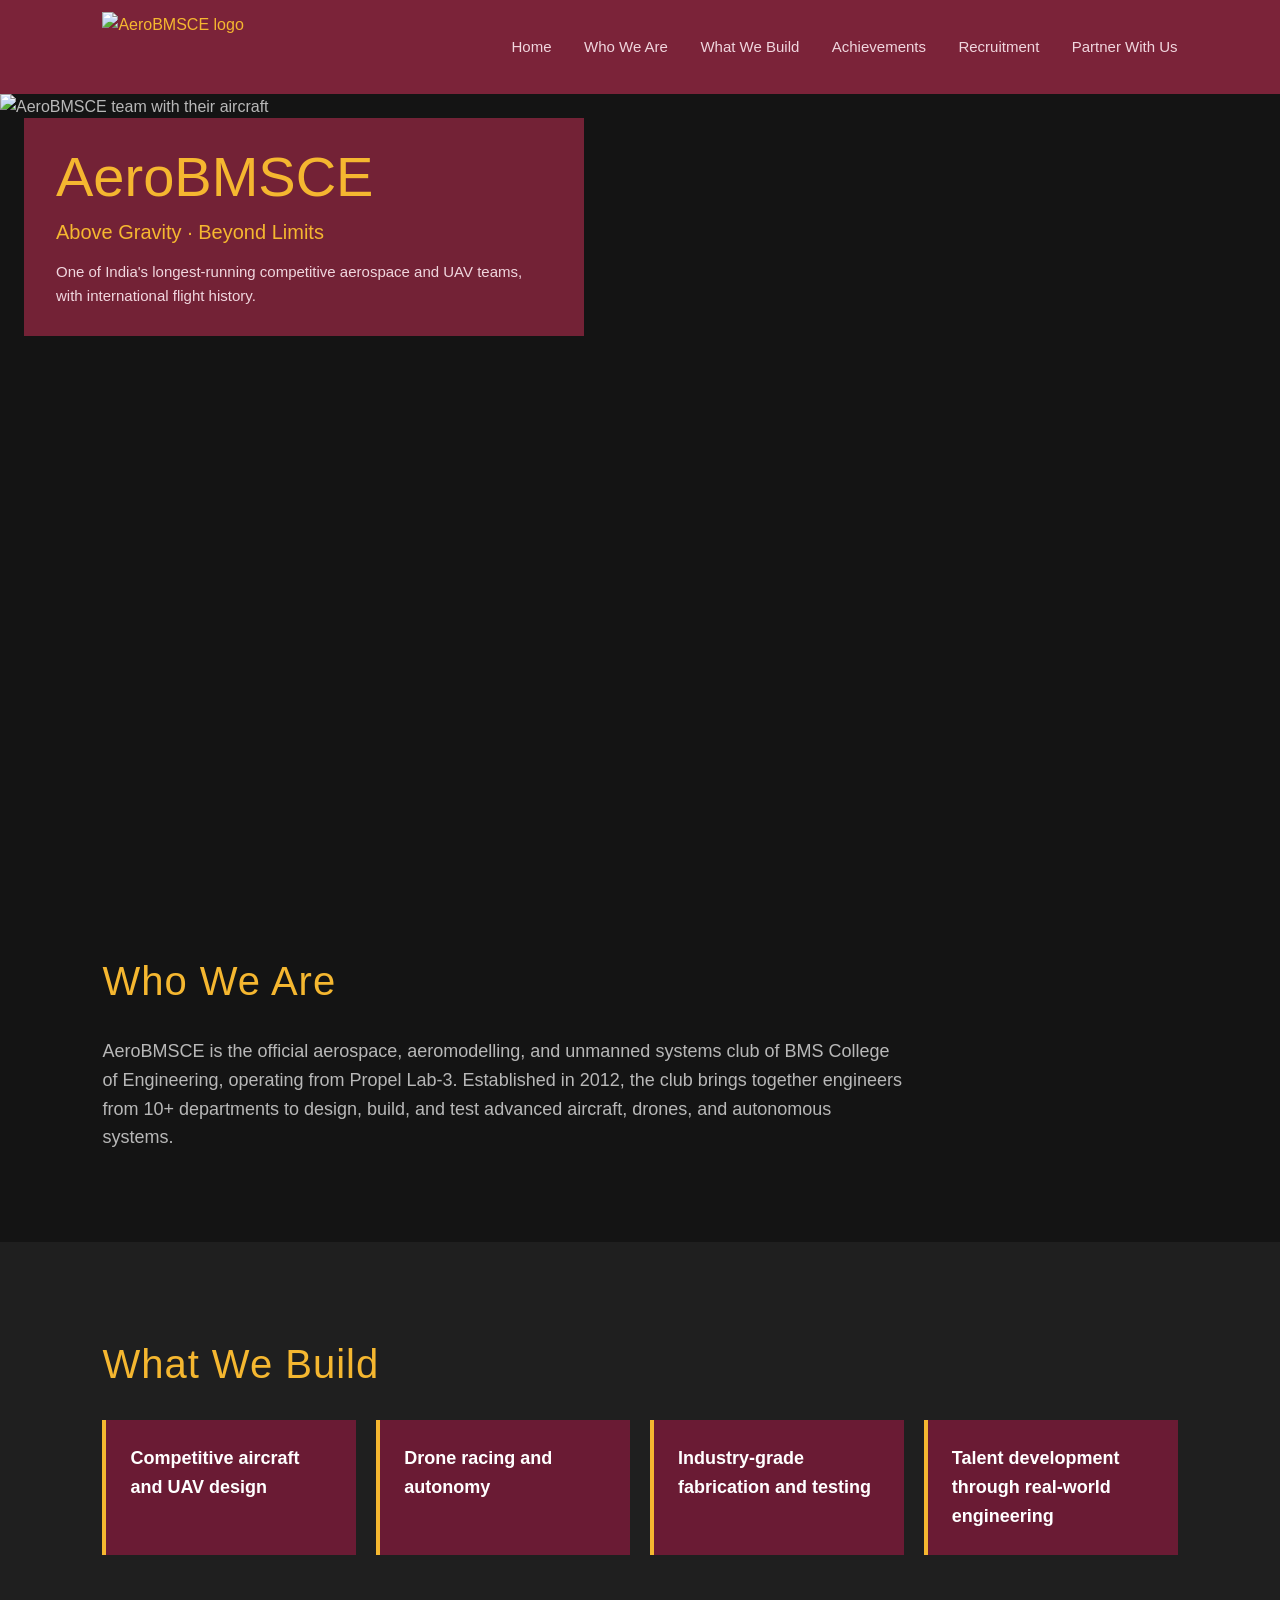
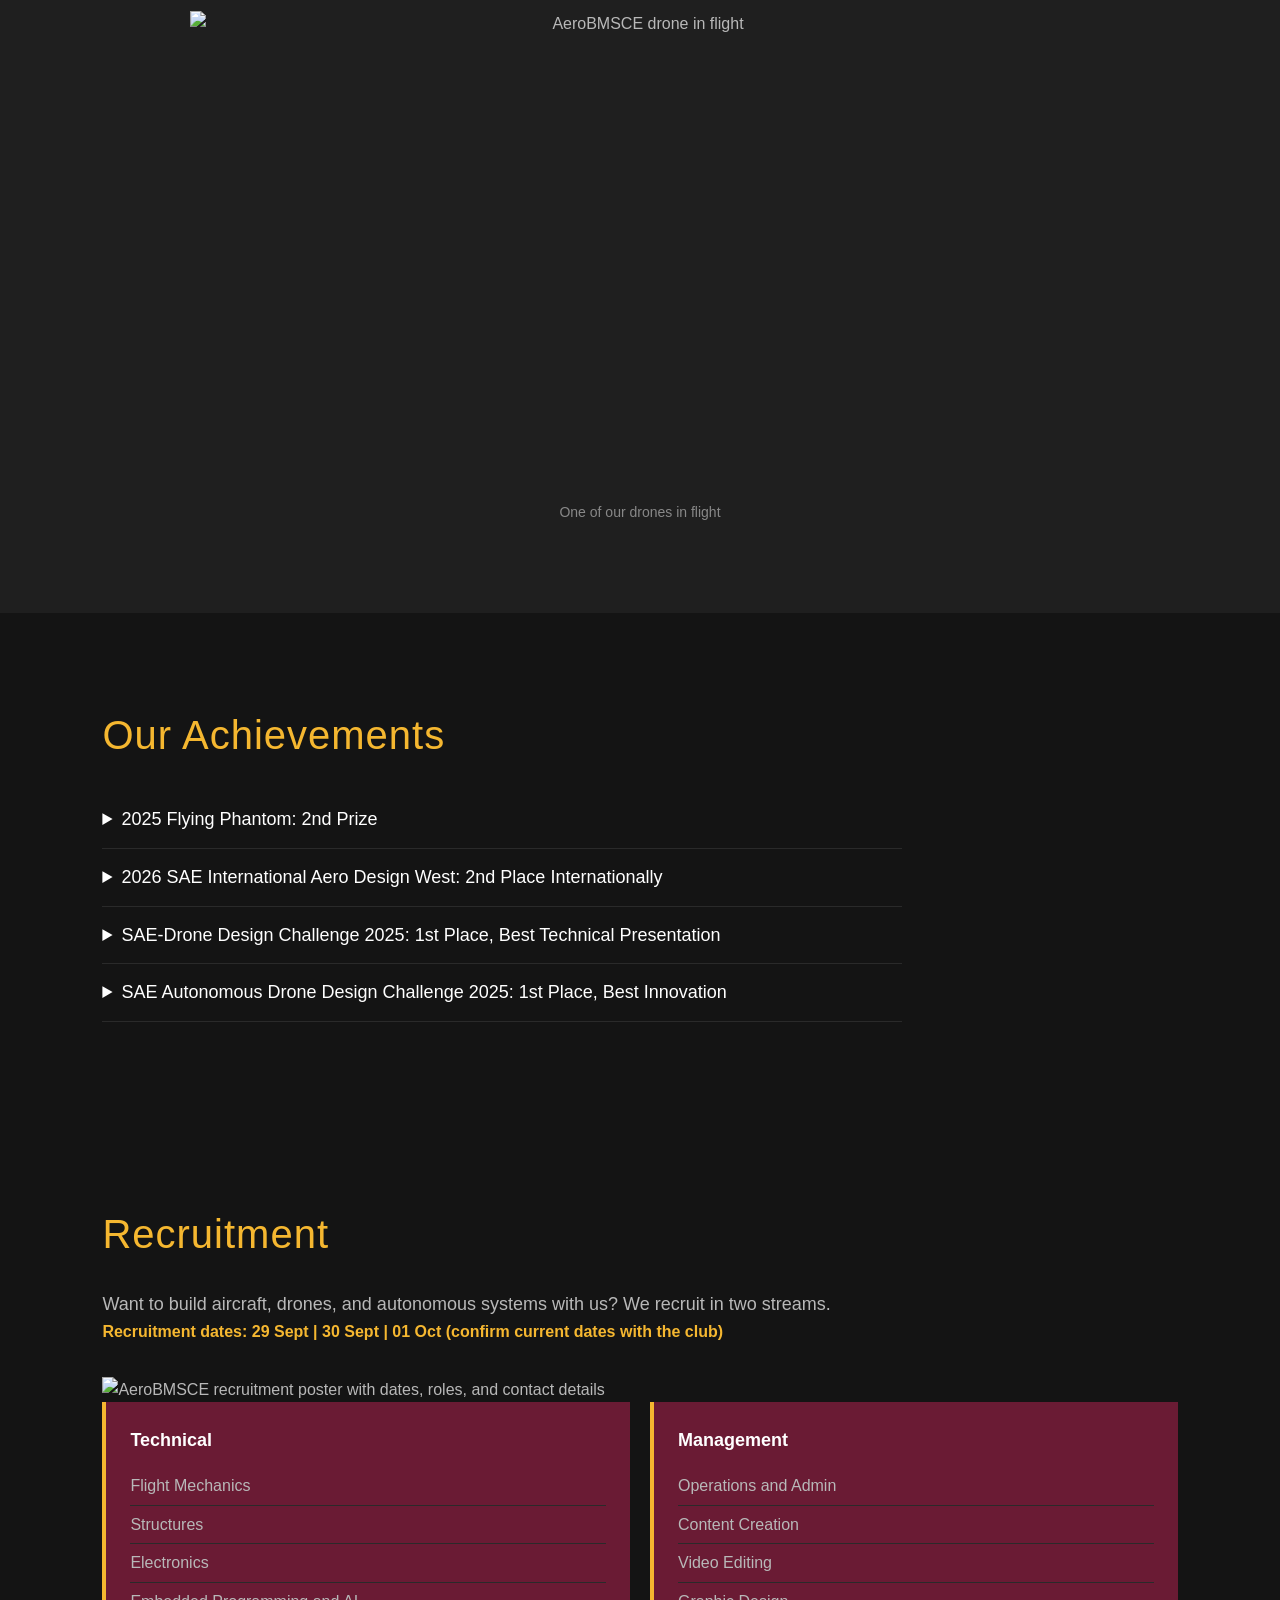
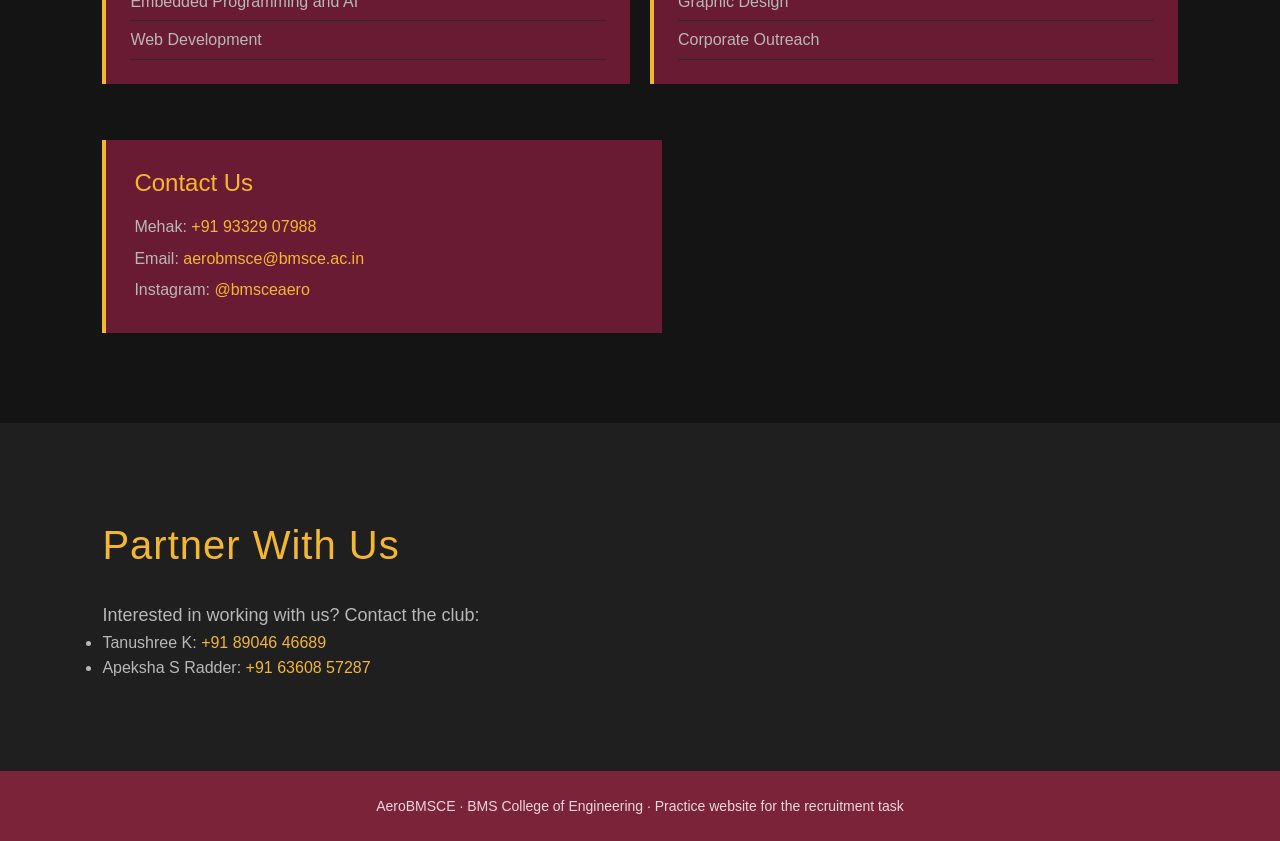
==== index.html @ 03dbbbbf "Add recruitment poster image to index.html" ====
<!DOCTYPE html>
<html lang="en">
<head>
  <meta charset="UTF-8">
  <meta name="viewport" content="width=device-width, initial-scale=1.0">
  <title>AeroBMSCE</title>
  <link rel="stylesheet" href="style.css">
</head>
<body>

  <!-- Navigation: every link jumps to a section on this page, so none can 404 -->
  <header class="navbar">
    <a href="#home" class="brand">
      <img src="images/logo.png" alt="AeroBMSCE logo">
    </a>
    <nav>
      <a href="#home">Home</a>
      <a href="#who">Who We Are</a>
      <a href="#what">What We Build</a>
      <a href="#achievements">Achievements</a>
      <a href="#recruitment">Recruitment</a>
      <a href="#partners">Partner With Us</a>
    </nav>
  </header>

  <!-- Home -->
  <section id="home" class="hero">
    <img src="images/photo2.jpg" alt="AeroBMSCE team with their aircraft" class="hero-img">
    <div class="hero-text">
      <h1>AeroBMSCE</h1>
      <p class="tagline">Above Gravity · Beyond Limits</p>
      <p>One of India's longest-running competitive aerospace and UAV teams, with international flight history.</p>
    </div>
  </section>

  <!-- Who we are -->
  <section id="who" class="block">
    <h2>Who We Are</h2>
    <p class="lead">
      AeroBMSCE is the official aerospace, aeromodelling, and unmanned systems club of
      BMS College of Engineering, operating from Propel Lab-3. Established in 2012, the club
      brings together engineers from 10+ departments to design, build, and test advanced
      aircraft, drones, and autonomous systems.
    </p>
  </section>

  <!-- What we build -->
  <section id="what" class="block alt">
    <h2>What We Build</h2>
    <div class="cards">
      <div class="card"><h3>Competitive aircraft and UAV design</h3></div>
      <div class="card"><h3>Drone racing and autonomy</h3></div>
      <div class="card"><h3>Industry-grade fabrication and testing</h3></div>
      <div class="card"><h3>Talent development through real-world engineering</h3></div>
    </div>

    <figure class="feature-photo">
      <img src="images/photo8.jpg" alt="AeroBMSCE drone in flight">
      <figcaption>One of our drones in flight</figcaption>
    </figure>
  </section>

  <!-- Achievements -->
  <section id="achievements" class="block">
    <h2>Our Achievements</h2>
    <!-- Replace these placeholders with real entries from journey.html on the broken site -->
    <div class="achievement-list">
  <details>
    <summary>2025 Flying Phantom: 2nd Prize</summary>
    <p>Won second prize at the 2025 Flying Phantom competition.</p>
    <img src="images/photo1.jpg" alt="Flying Phantom 2025 2nd prize board with the team's drone">
  </details>
 <details>
  <summary>2026 SAE International Aero Design West: 2nd Place Internationally</summary>
  <p>2nd place internationally under the MATLAB Simulation Awards, and overall #16 globally in the Micro Class category.</p>
  <img src="images/photo3.jpg" alt="AeroBMSCE team in front of an SAE International banner">
</details>
<details>
  <summary>SAE-Drone Design Challenge 2025: 1st Place, Best Technical Presentation</summary>
  <p>Won the Best Technical Presentation award with a prize of ₹10,000 (May 2025).</p>
  <img src="images/photo6.jpg" alt="AeroBMSCE drone flying against a clear sky">
</details>
<details>
  <summary>SAE Autonomous Drone Design Challenge 2025: 1st Place, Best Innovation</summary>
  <p>Won the Best Innovation award with a prize of ₹5000 (April 2025).</p>
  <img src="images/photo2.jpg" alt="AeroBMSCE team with their aircraft in front of the SAEINDIA Southern Section banner">
</details>
</div>
  </section>

  <!-- Recruitment -->
<section id="recruitment" class="block">
  <h2>Recruitment</h2>
  <p class="lead">
    Want to build aircraft, drones, and autonomous systems with us? We recruit in two streams.
  </p>
  <p class="recruit-dates">Recruitment dates: 29 Sept | 30 Sept | 01 Oct (confirm current dates with the club)</p>
  <img class="recruit-poster" src="images/Screenshot_2026-10-20_at_17-59-46__2__Instagram_1.png" alt="AeroBMSCE recruitment poster with dates, roles, and contact details">

  <div class="cards">
    <div class="card">
      <h3>Technical</h3>
      <ul class="role-list">
        <li>Flight Mechanics</li>
        <li>Structures</li>
        <li>Electronics</li>
        <li>Embedded Programming and AI</li>
        <li>Web Development</li>
      </ul>
    </div>
    <div class="card">
      <h3>Management</h3>
      <ul class="role-list">
        <li>Operations and Admin</li>
        <li>Content Creation</li>
        <li>Video Editing</li>
        <li>Graphic Design</li>
        <li>Corporate Outreach</li>
      </ul>
    </div>
  </div>

  <div class="contact-box">
    <h3>Contact Us</h3>
    <p>Mehak: <a href="tel:+919332907988">+91 93329 07988</a></p>
    <p>Email: <a href="mailto:aerobmsce@bmsce.ac.in">aerobmsce@bmsce.ac.in</a></p>
    <p>Instagram: <a href="https://www.instagram.com/bmsceaero/">@bmsceaero</a></p>
  </div>
</section>
  <!-- Partner with us -->
  <section id="partners" class="block alt">
    <h2>Partner With Us</h2>
   <p class="lead">Interested in working with us? Contact the club:</p>
<ul class="contact-list">
  <li>Tanushree K: <a href="tel:+918904646689">+91 89046 46689</a></li>
  <li>Apeksha S Radder: <a href="tel:+916360857287">+91 63608 57287</a></li>
</ul>
  </section>

  <footer>
    <p>AeroBMSCE · BMS College of Engineering · Practice website for the recruitment task</p>
  </footer>

</body>
</html>
---- style.css ----
/* AeroBMSCE stylesheet
   Colours and fonts are set once here so every section stays consistent. */
:root {
  --maroon: #7b2339;
  --maroon-light: #6a1b34;
  --gold: #f5b730;
  --dark: #141414;
  --panel: #1f1f1f;
  --text: #b8b8b8;
  --link-soft: #f0d6de;
  --font-body: "Segoe UI", Arial, sans-serif;
  --font-heading: Impact, "Arial Black", sans-serif;
}

* {
  box-sizing: border-box;
  margin: 0;
  padding: 0;
}

html {
  scroll-behavior: smooth;
}

body {
  background: var(--dark);
  color: var(--text);
  font-family: var(--font-body);
  font-size: 16px;
  line-height: 1.6;
}

/* Navigation bar: flexbox keeps the logo and links aligned at any window width */
.navbar {
  position: sticky;
  top: 0;
  z-index: 10;
  background: var(--maroon);
  display: flex;
  justify-content: space-between;
  align-items: center;
  padding: 12px 8%;
}

.navbar .brand img {
  height: 70px;
  width: auto;   /* keeps the logo's proportions; the original stretched it to 420x200 */
  display: block;
}

.navbar nav a {
  color: var(--link-soft);
  text-decoration: none;
  margin-left: 28px;
  font-size: 15px;
}

.navbar nav a:hover {
  color: var(--gold);
}

/* Hero: object-position keeps the faces in view instead of cropping them */
.hero {
  position: relative;
  height: 85vh;
  min-height: 500px;
  overflow: hidden;
}

.hero-img {
  width: 100%;
  height: 100%;
  object-fit: cover;
  object-position: center 25%;
  display: block;
}

.hero-text {
  position: absolute;
  left: 24px;
  top: 24px;
  max-width: 560px;
  padding: 28px 32px;
  background: rgba(123, 35, 57, 0.92);
}

.hero-text h1 {
  color: var(--gold);
  font-family: var(--font-heading);
  font-weight: normal;
  font-size: 56px;
  line-height: 1.1;
}

.tagline {
  color: var(--gold);
  font-size: 20px;
  margin: 8px 0 12px;
}

.hero-text p:last-child {
  color: #f0d6de;
  font-size: 15px;
}

/* Content sections share one padding and heading style */
.block {
  padding: 90px 8%;
}

.block.alt {
  background: var(--panel);
}

.block h2 {
  color: var(--gold);
  font-family: var(--font-heading);
  font-weight: normal;
  font-size: 40px;
  letter-spacing: 1px;
  margin-bottom: 24px;
}

.lead {
  max-width: 800px;
  font-size: 18px;
}

/* "What we build" cards replace the crammed bullet list */
.cards {
  display: grid;
  grid-template-columns: repeat(auto-fit, minmax(240px, 1fr));
  gap: 20px;
  margin-bottom: 56px;
}

.card {
  background: var(--maroon-light);
  border-left: 4px solid var(--gold);
  padding: 24px;
}

.card h3 {
  color: #ffffff;
  font-size: 18px;
  font-weight: 600;
}

/* Feature photo: fixed frame so the image never stretches or floats loose */
.feature-photo {
  max-width: 900px;
  margin: 0 auto;
  text-align: center;
}

.feature-photo img {
  width: 100%;
  height: 480px;
  object-fit: cover;
  object-position: center;
  display: block;
}

.feature-photo figcaption {
  margin-top: 10px;
  font-size: 14px;
  color: #888;
}

/* Achievements list */
.achievement-list {
  list-style: none;
  max-width: 800px;
}

.achievement-list li {
  padding: 14px 0;
  border-bottom: 1px solid #2a2a2a;
  font-size: 18px;
}

/* Links */
a {
  color: var(--gold);
  text-decoration: none;
}

a:hover {
  text-decoration: underline;
}

/* Footer */
footer {
  background: var(--maroon);
  color: var(--link-soft);
  text-align: center;
  padding: 24px;
  font-size: 14px;
}
.achievement-list details {
  border-bottom: 1px solid #2a2a2a;
  padding: 14px 0;
}

.achievement-list summary {
  color: #ffffff;
  font-size: 18px;
  cursor: pointer;
}

.achievement-list details p {
  margin-top: 10px;
  color: var(--text);
}
.achievement-list details img {
  display: block;
  width: 100%;
  max-width: 560px;
  height: auto;
  margin: 12px 0;
}
.recruit-dates {
  color: var(--gold);
  font-weight: 600;
  margin-bottom: 32px;
}

.role-list {
  list-style: none;
  margin-top: 12px;
}

.role-list li {
  padding: 6px 0;
  border-bottom: 1px solid #2a2a2a;
}

.contact-box {
  max-width: 560px;
  padding: 24px 28px;
  background: var(--maroon-light);
  border-left: 4px solid var(--gold);
}

.contact-box h3 {
  color: var(--gold);
  font-family: var(--font-heading);
  font-weight: normal;
  font-size: 24px;
  margin-bottom: 12px;
}

.contact-box p {
  margin: 6px 0;
}
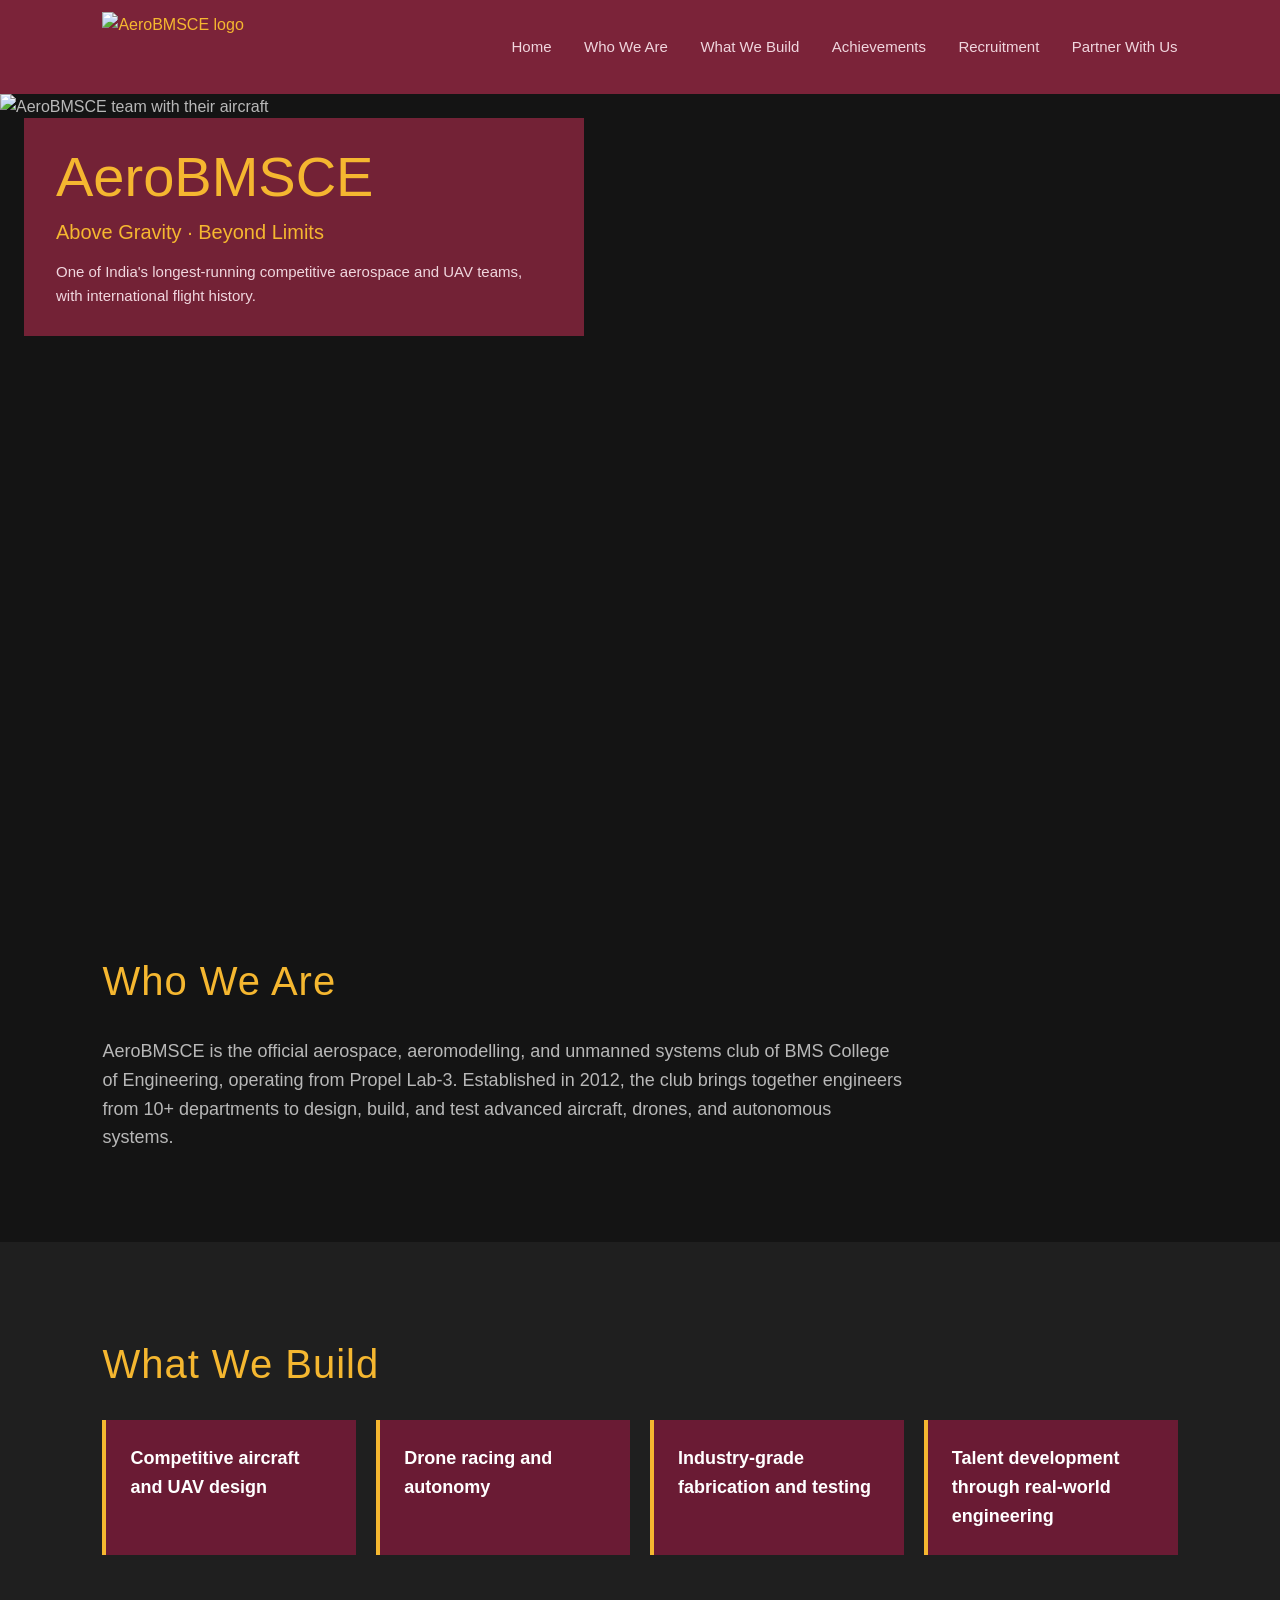
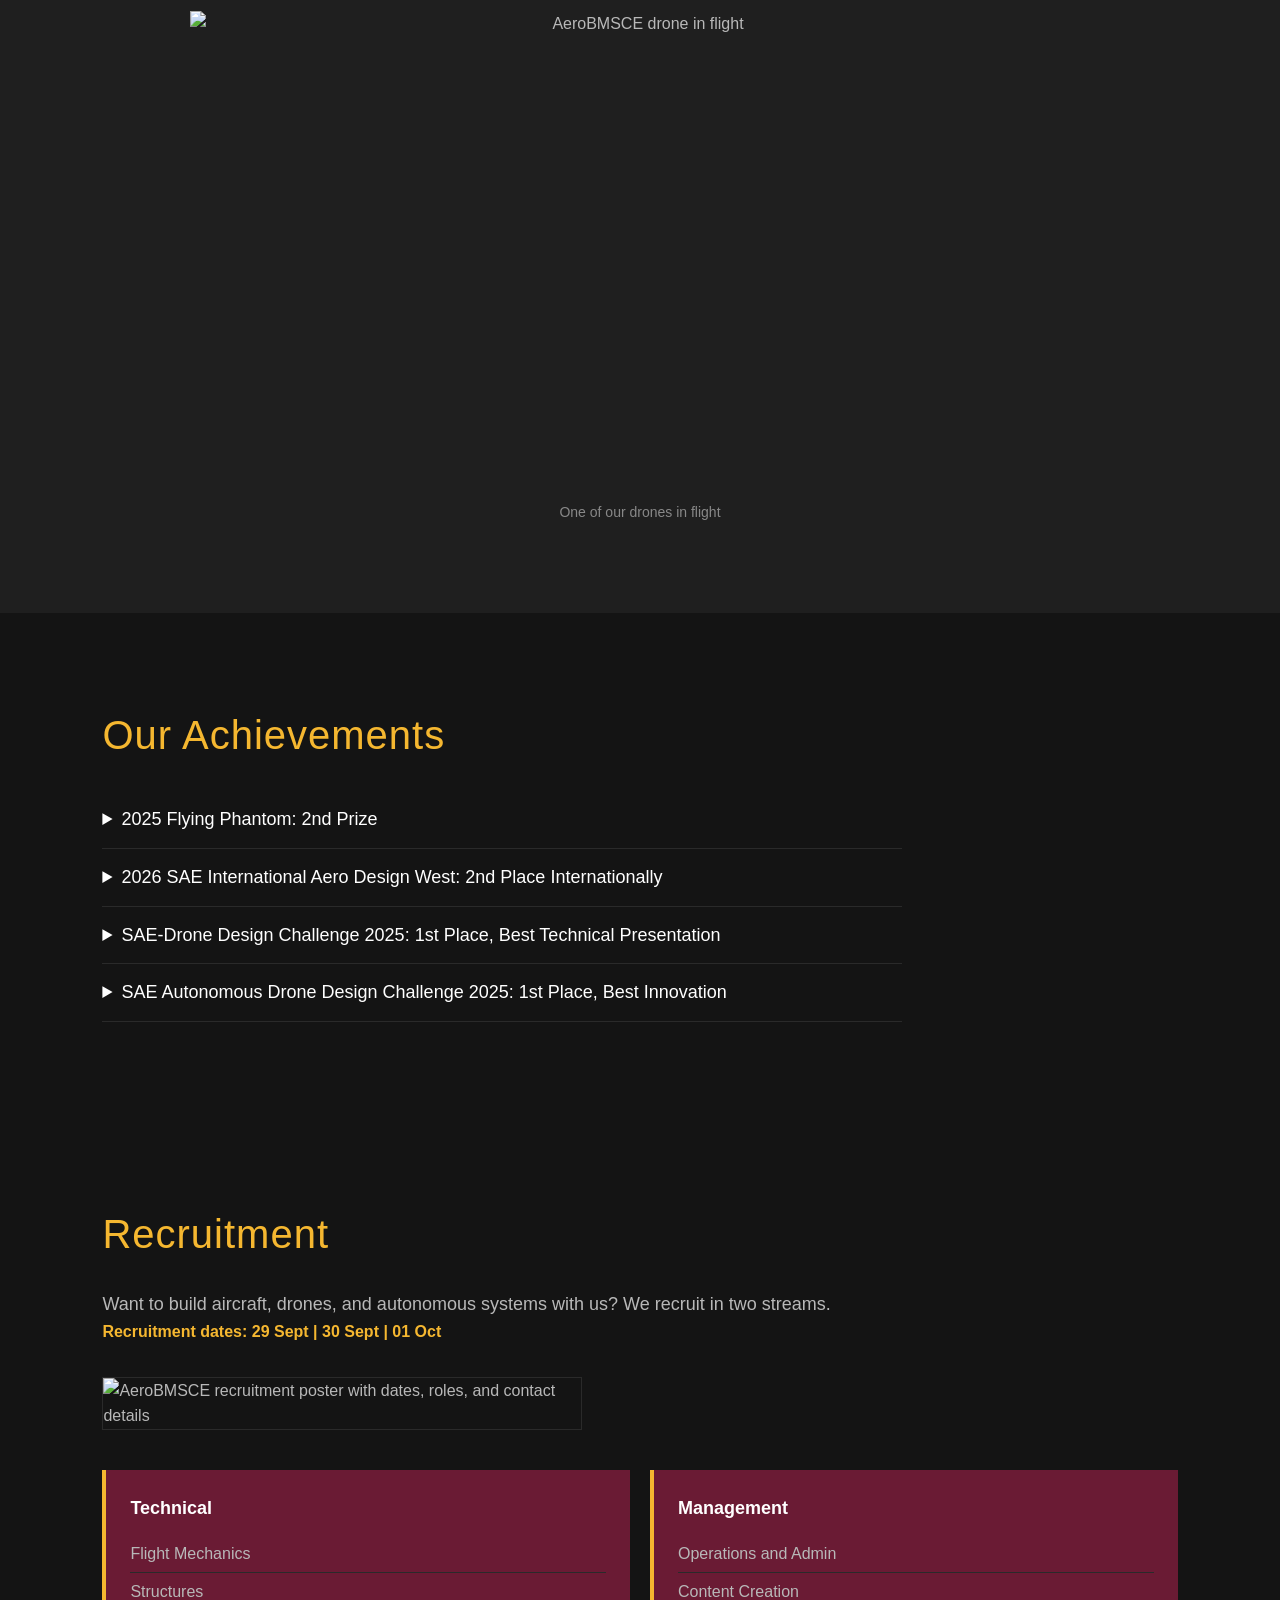
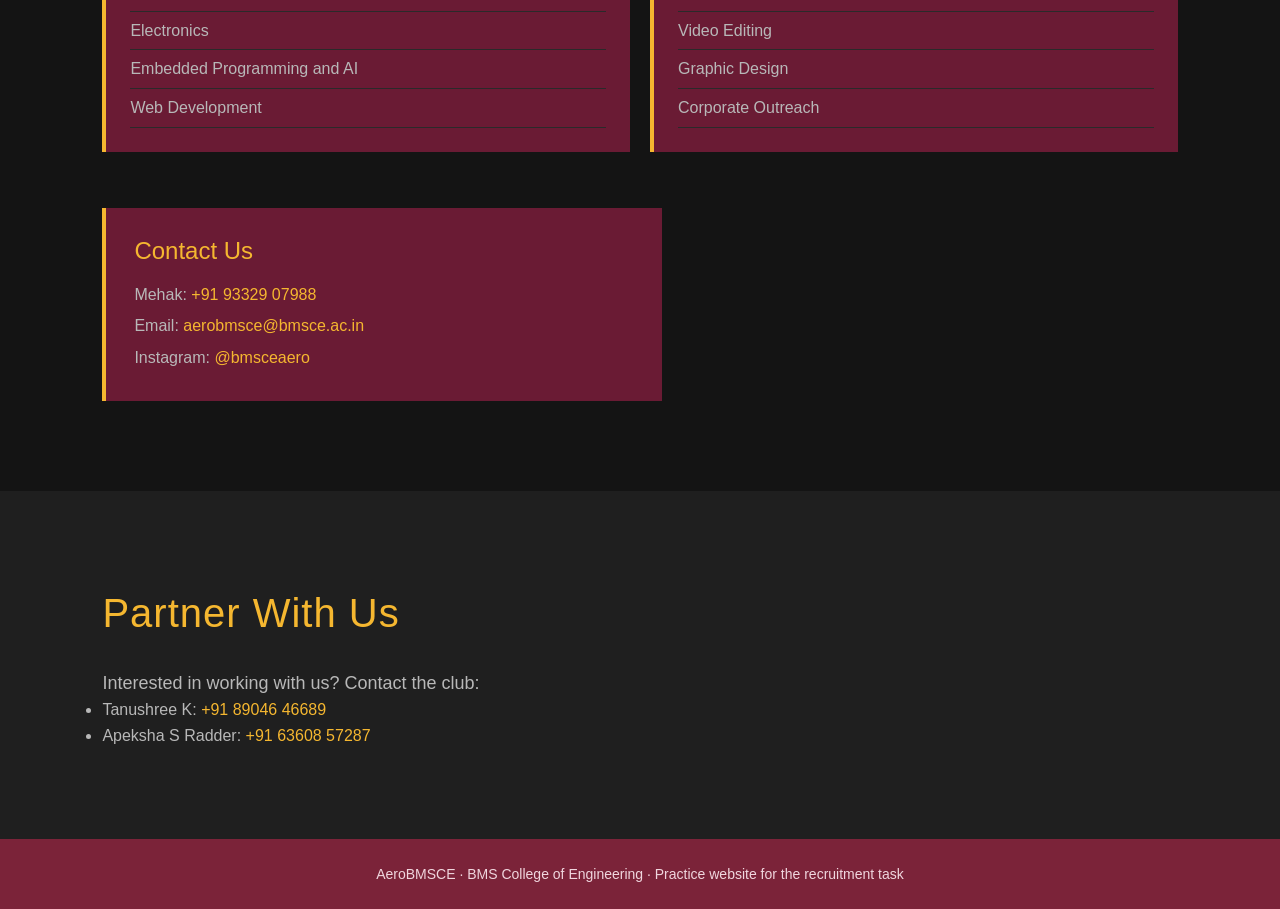
==== commit 857f9872: "Update recruitment dates paragraph in index.html Removed confirmation note from recruitment dates." ====
--- a/index.html
+++ b/index.html
@@ -94,7 +94,7 @@
   <p class="lead">
     Want to build aircraft, drones, and autonomous systems with us? We recruit in two streams.
   </p>
-  <p class="recruit-dates">Recruitment dates: 29 Sept | 30 Sept | 01 Oct (confirm current dates with the club)</p>
+  <p class="recruit-dates">Recruitment dates: 29 Sept | 30 Sept | 01 Oct </p>
   <img class="recruit-poster" src="images/Screenshot_2026-10-20_at_17-59-46__2__Instagram_1.png" alt="AeroBMSCE recruitment poster with dates, roles, and contact details">
 
   <div class="cards">
--- a/style.css
+++ b/style.css
@@ -249,7 +249,14 @@
   font-size: 24px;
   margin-bottom: 12px;
 }
-
+.recruit-poster {
+  display: block;
+  width: 100%;
+  max-width: 480px;
+  height: auto;
+  margin: 0 0 40px;
+  border: 1px solid #2a2a2a;
+}
 .contact-box p {
   margin: 6px 0;
 }
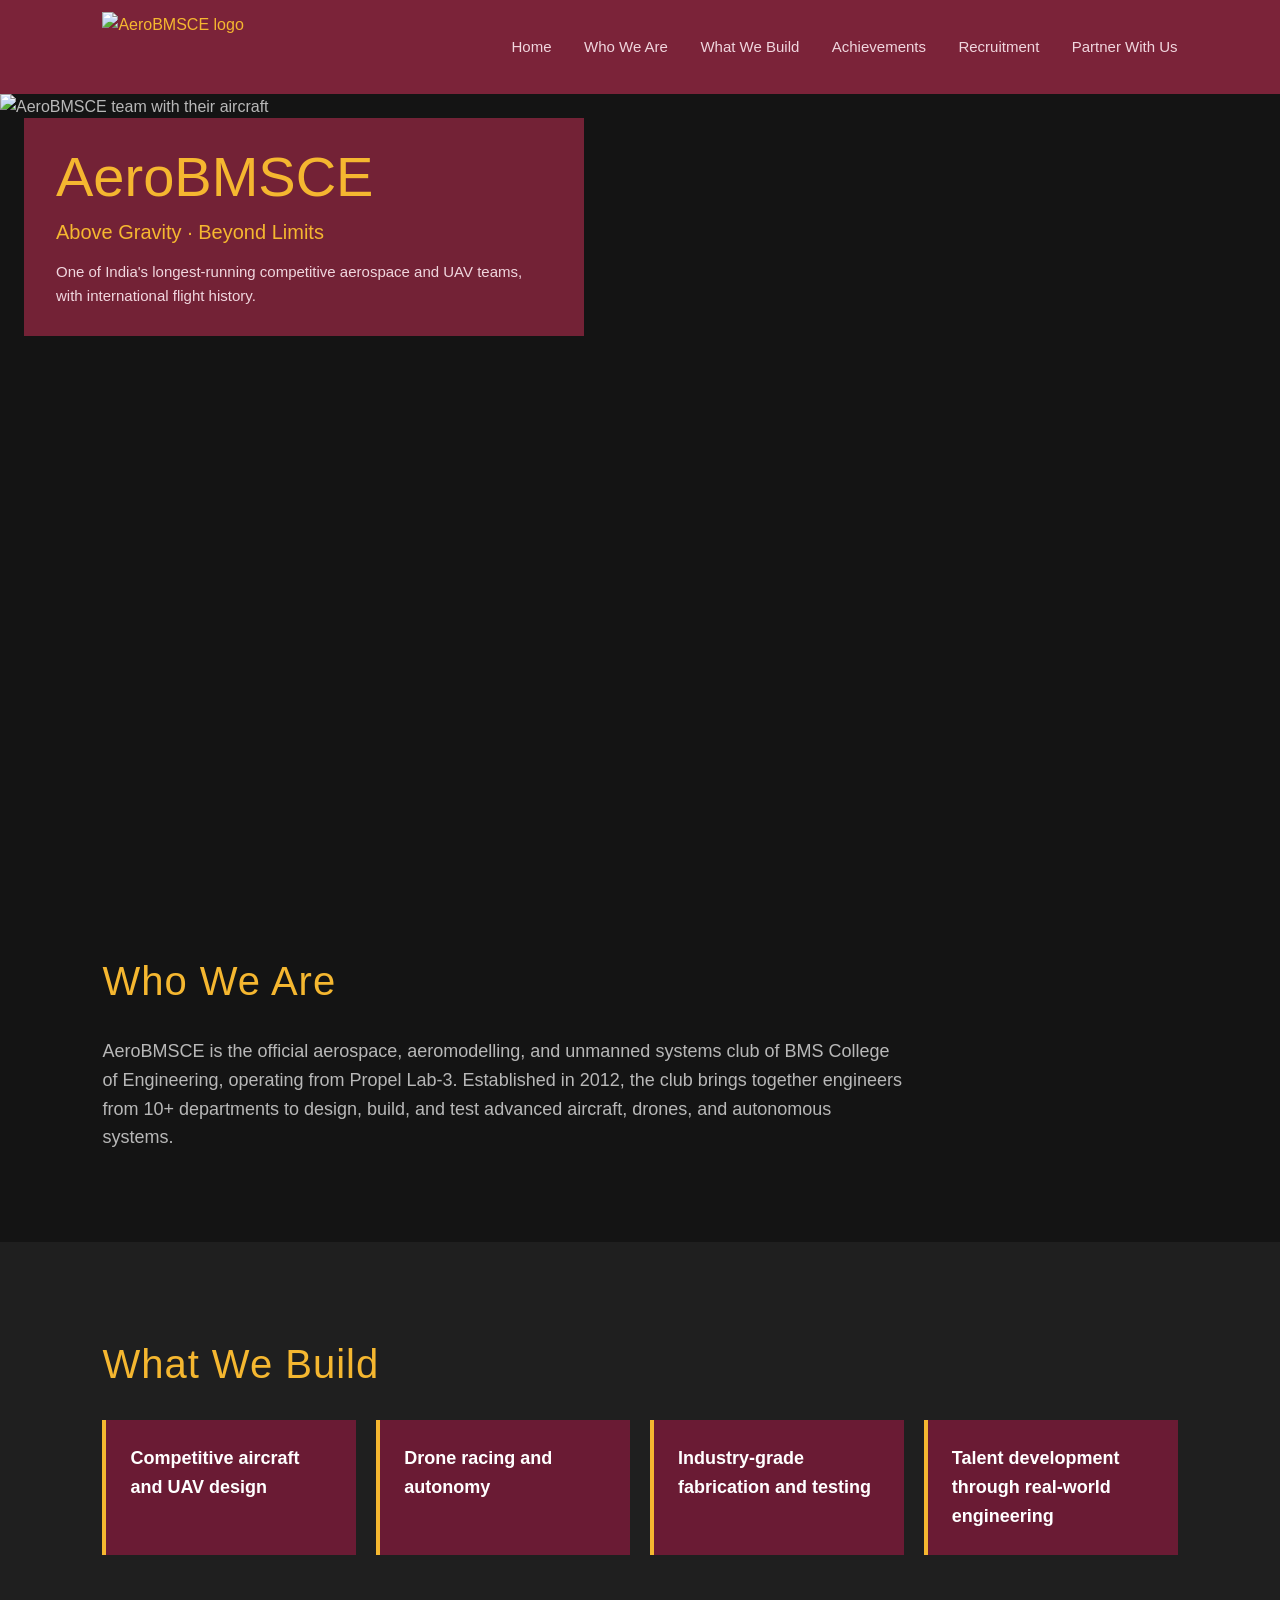
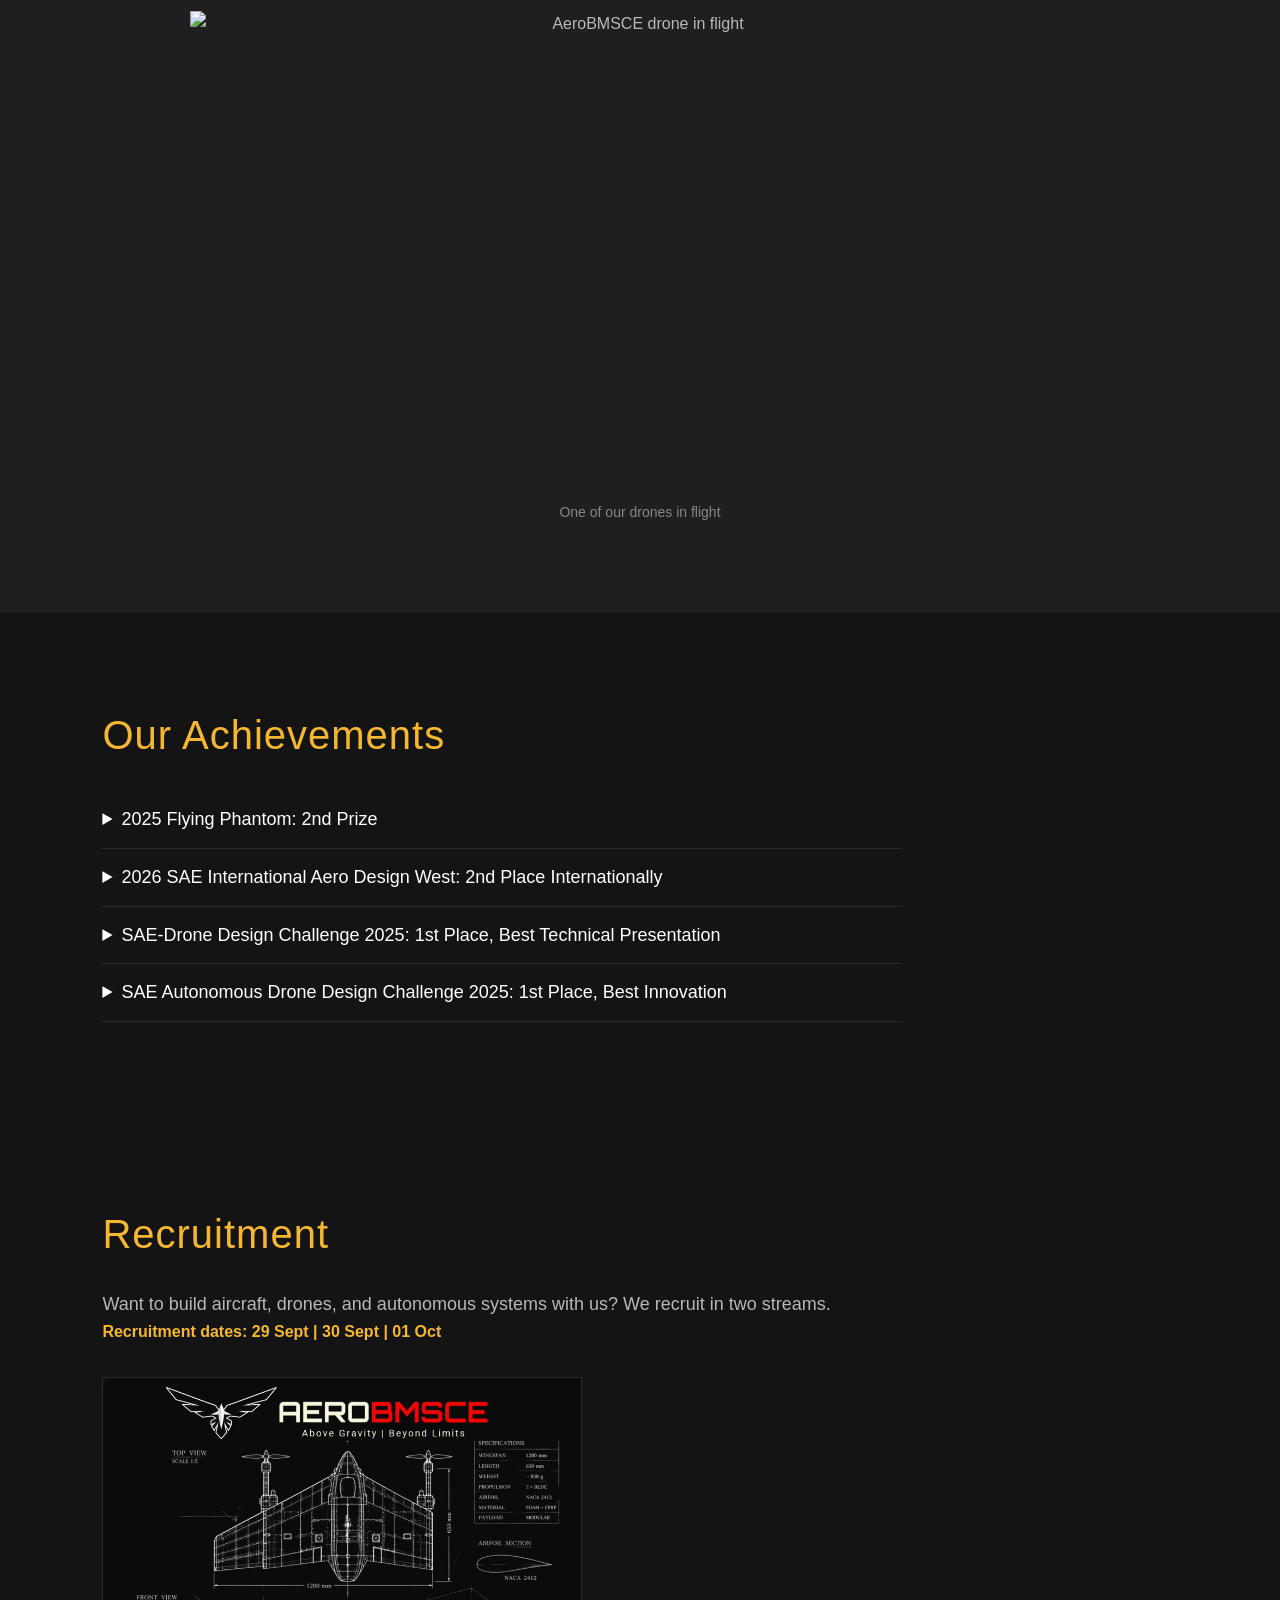
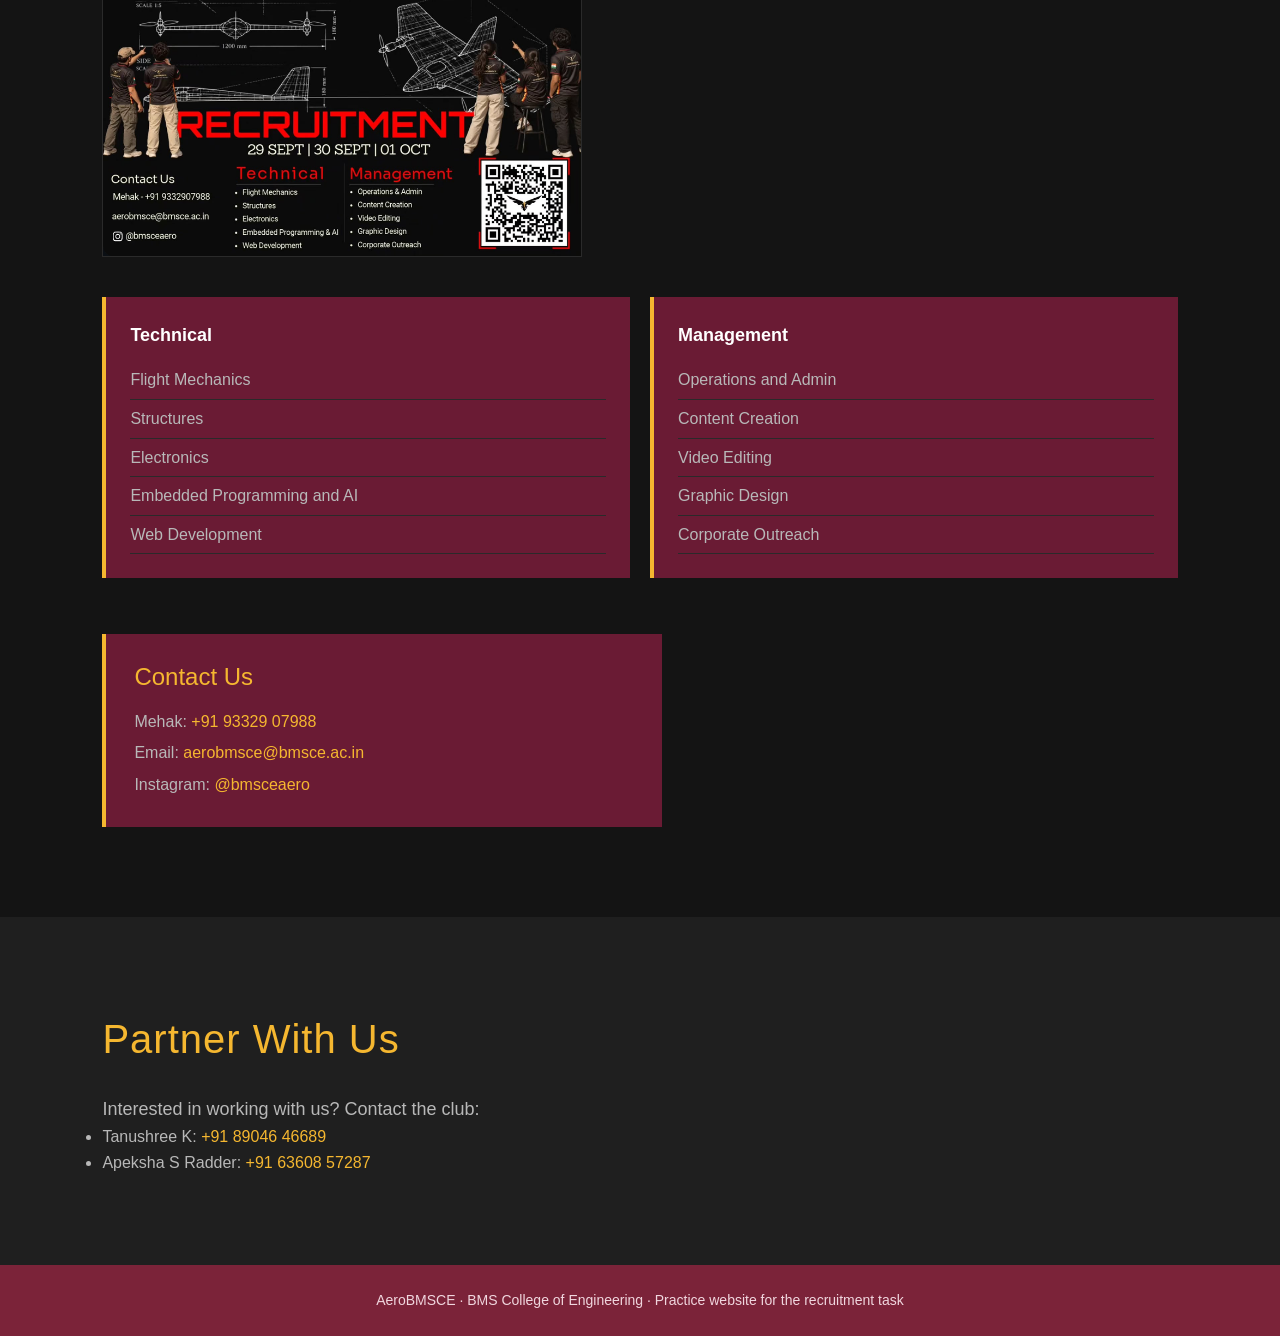
==== commit f4effac2: "Update recruitment poster image source" ====
--- a/index.html
+++ b/index.html
@@ -95,7 +95,7 @@
     Want to build aircraft, drones, and autonomous systems with us? We recruit in two streams.
   </p>
   <p class="recruit-dates">Recruitment dates: 29 Sept | 30 Sept | 01 Oct </p>
-  <img class="recruit-poster" src="images/Screenshot_2026-10-20_at_17-59-46__2__Instagram_1.png" alt="AeroBMSCE recruitment poster with dates, roles, and contact details">
+  <img class="recruit-poster" src="poster.png" alt="AeroBMSCE recruitment poster with dates, roles, and contact details">
 
   <div class="cards">
     <div class="card">
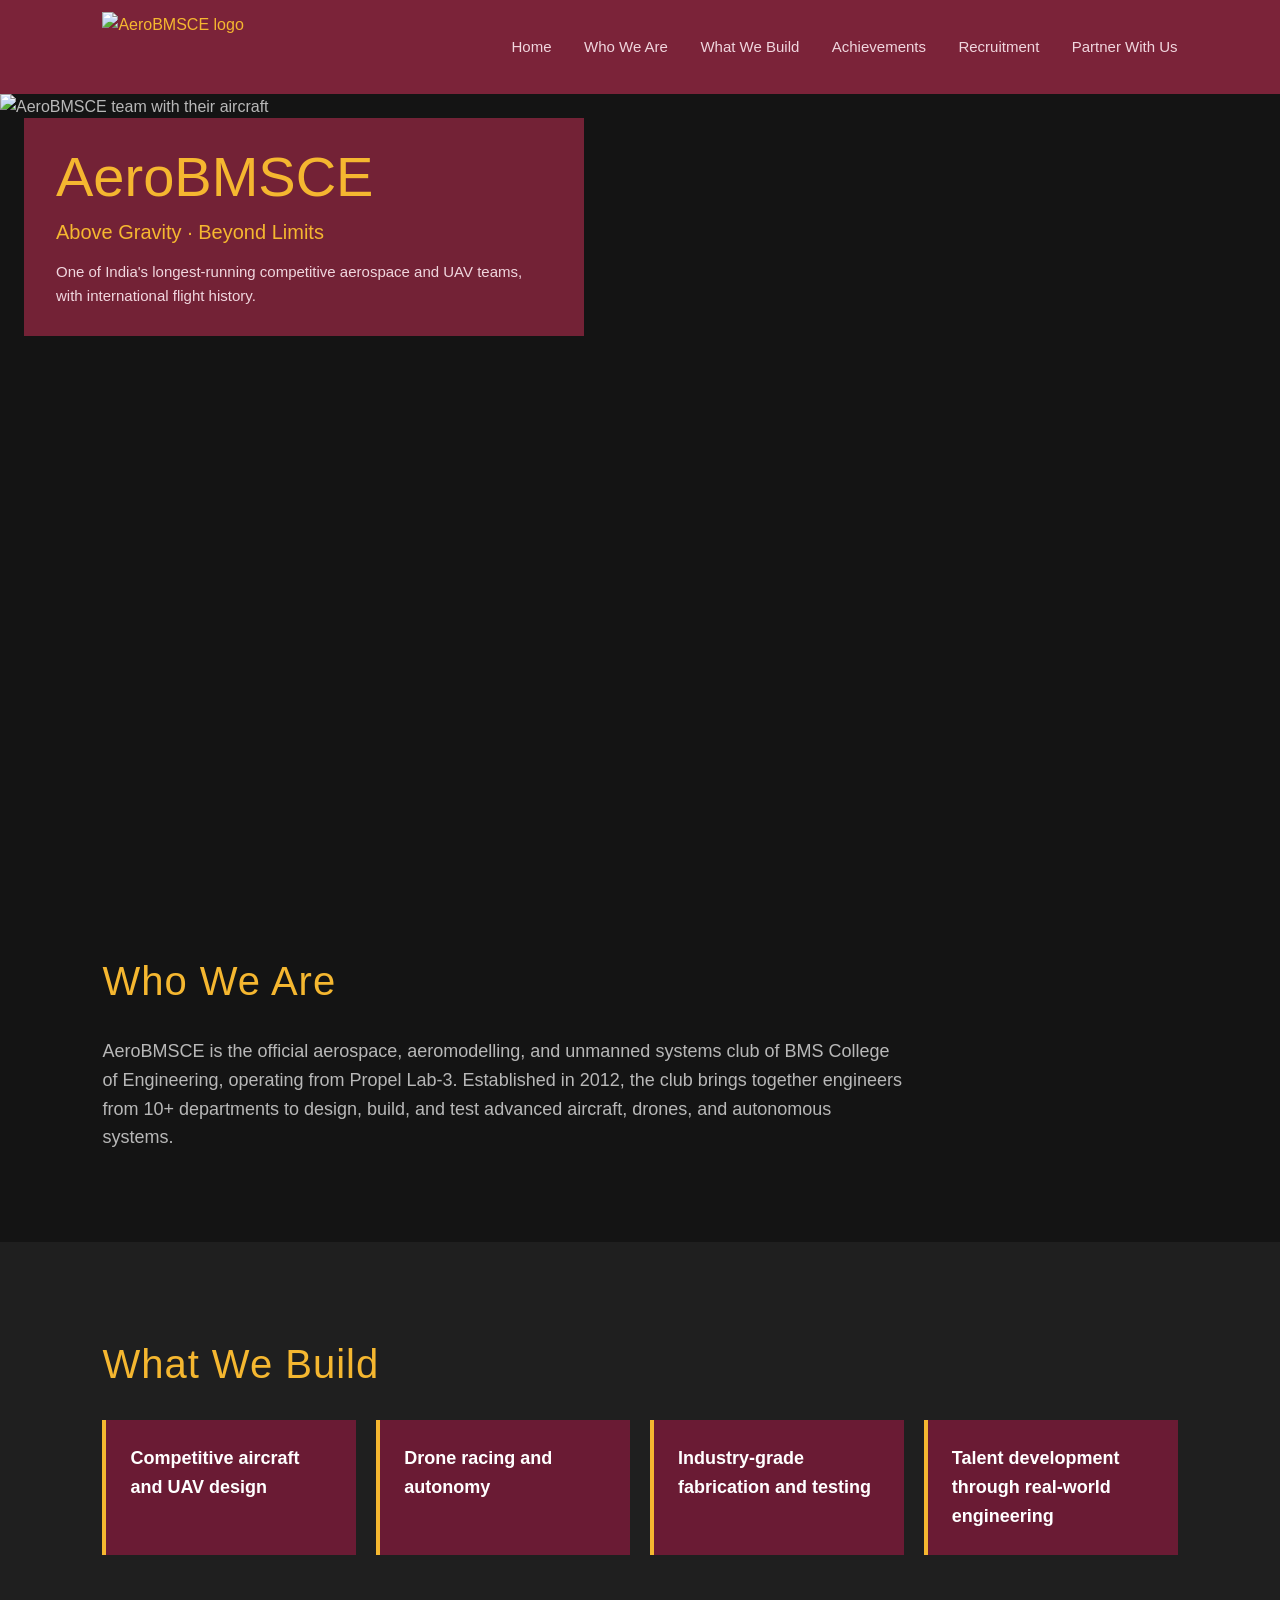
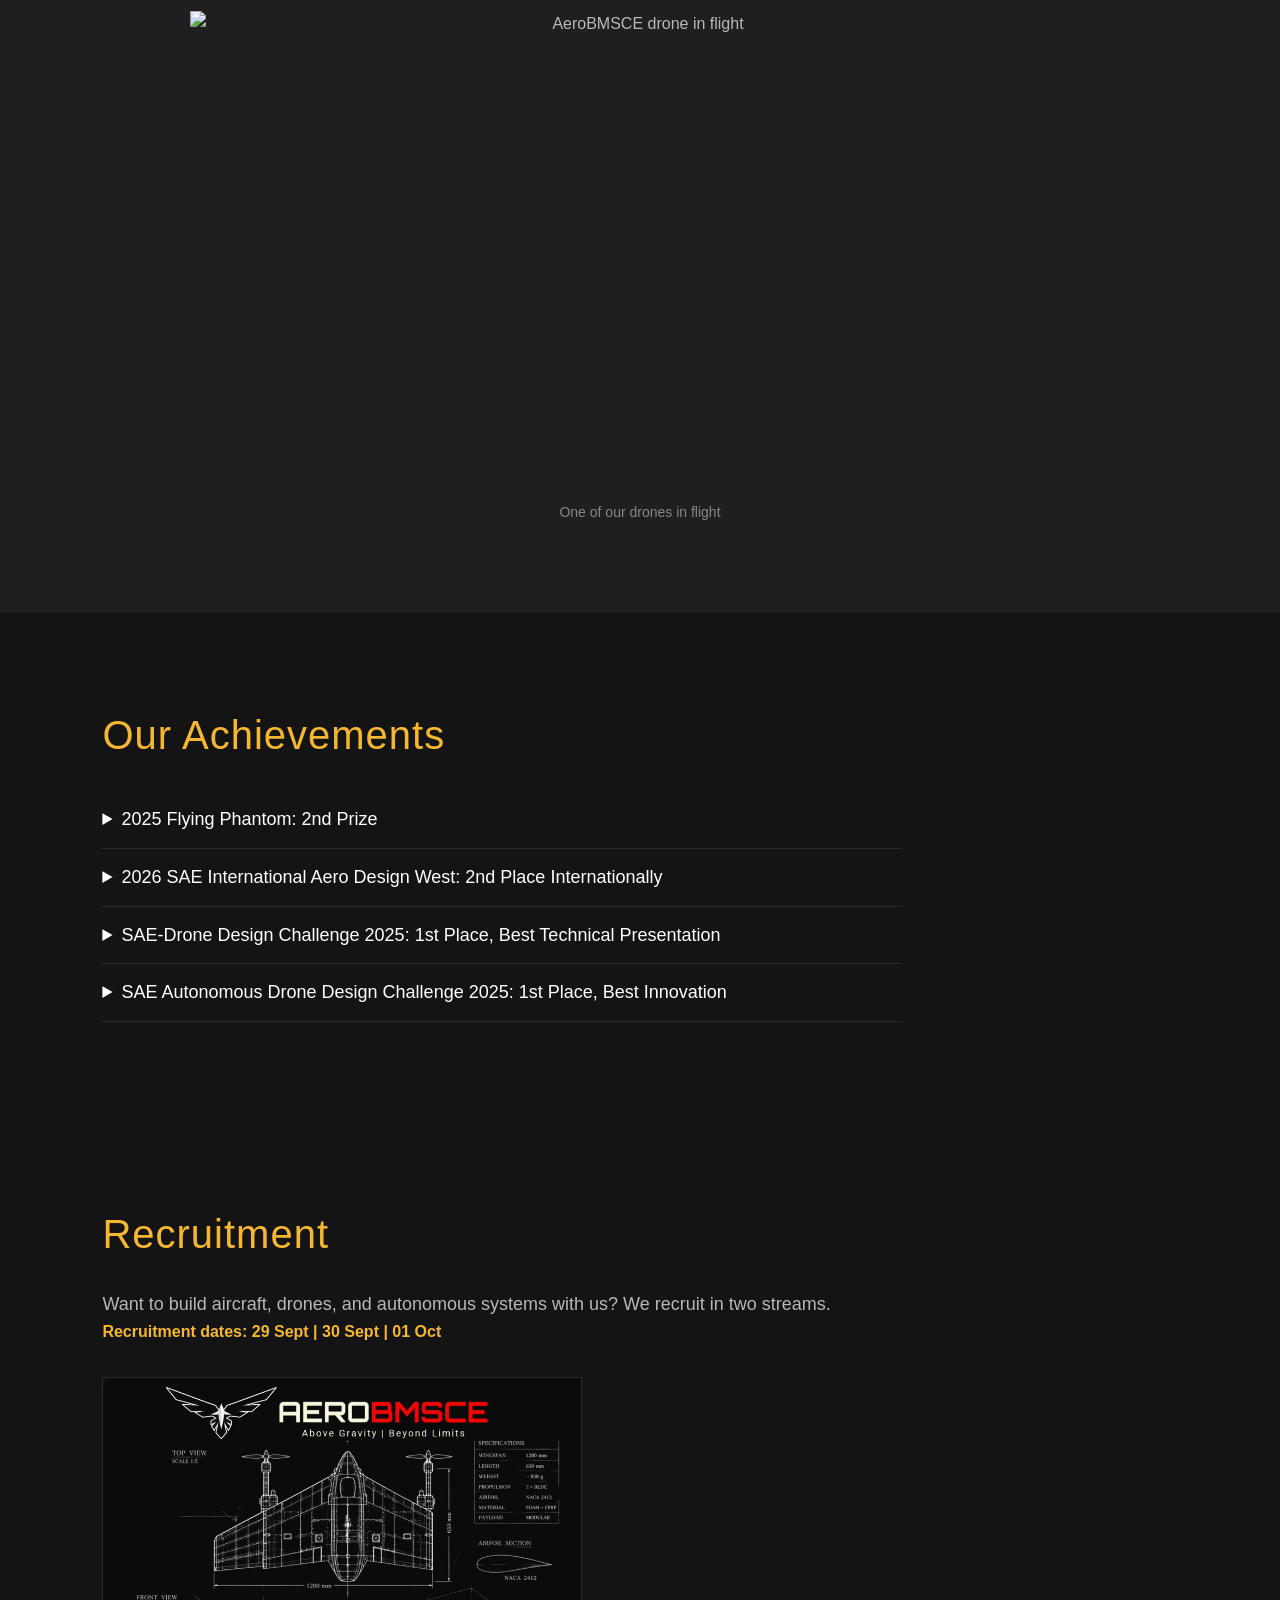
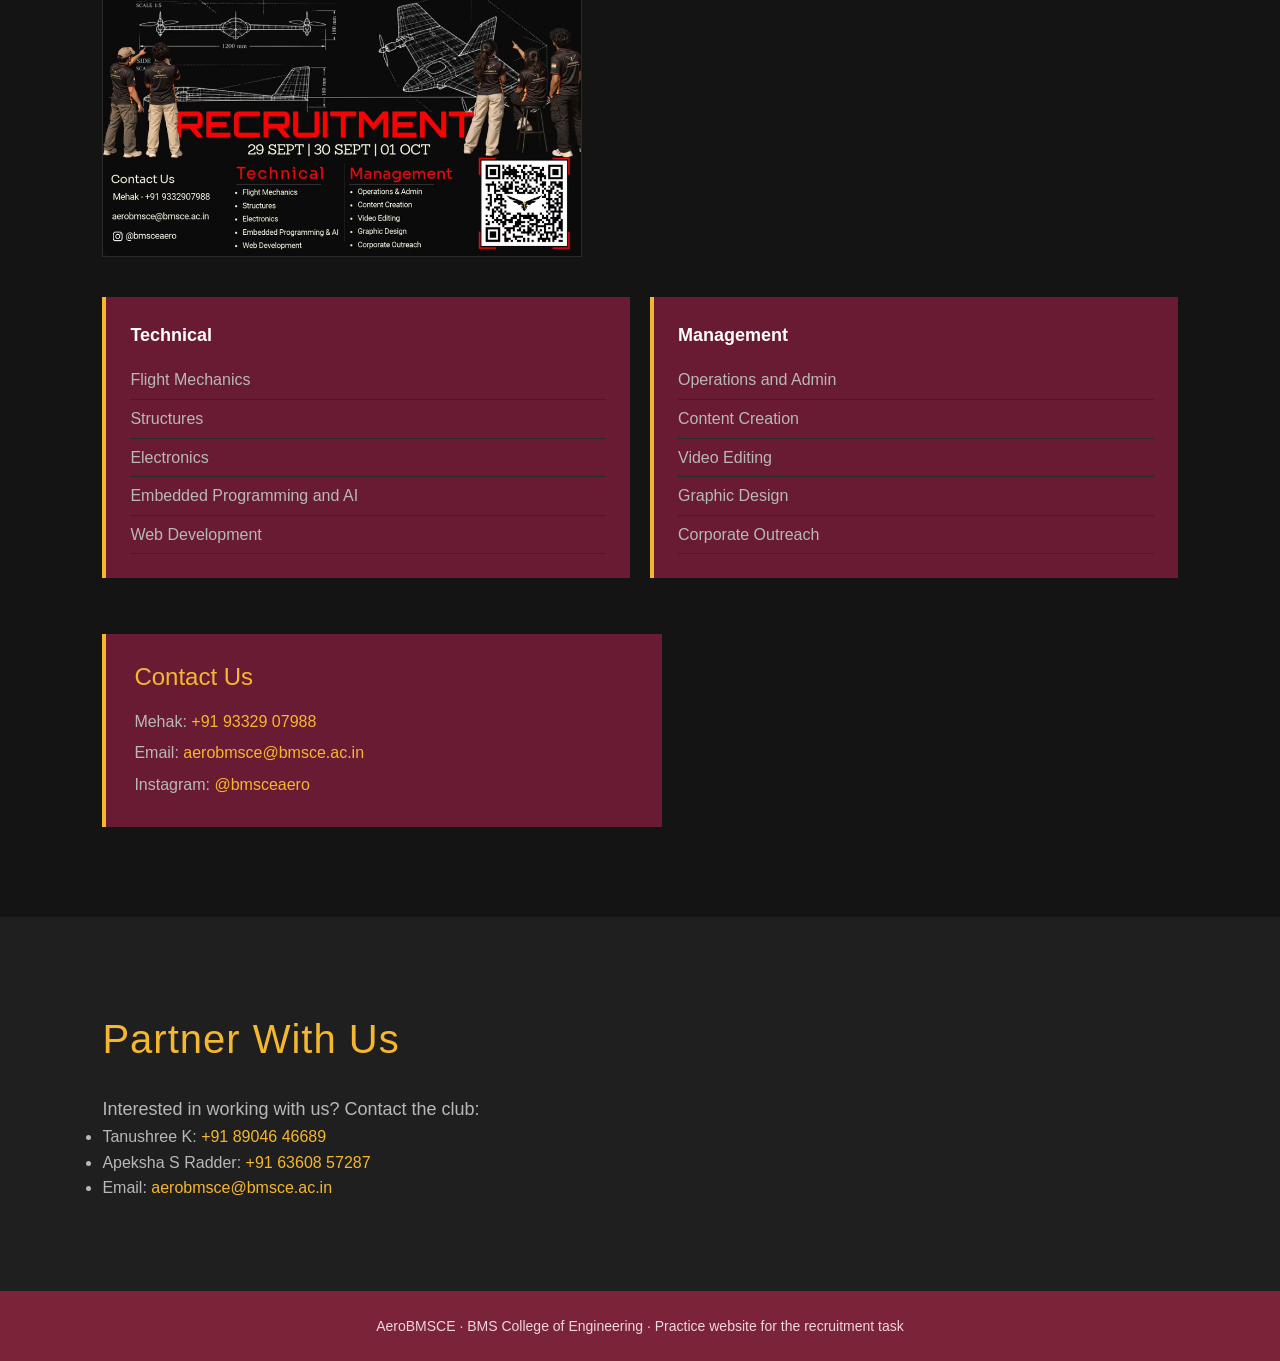
==== commit 22296d34: "Add email contact information to index.html" ====
--- a/index.html
+++ b/index.html
@@ -134,6 +134,7 @@
 <ul class="contact-list">
   <li>Tanushree K: <a href="tel:+918904646689">+91 89046 46689</a></li>
   <li>Apeksha S Radder: <a href="tel:+916360857287">+91 63608 57287</a></li>
+  <li>Email: <a href="mailto:aerobmsce@bmsce.ac.in">aerobmsce@bmsce.ac.in</a></li>
 </ul>
   </section>
 
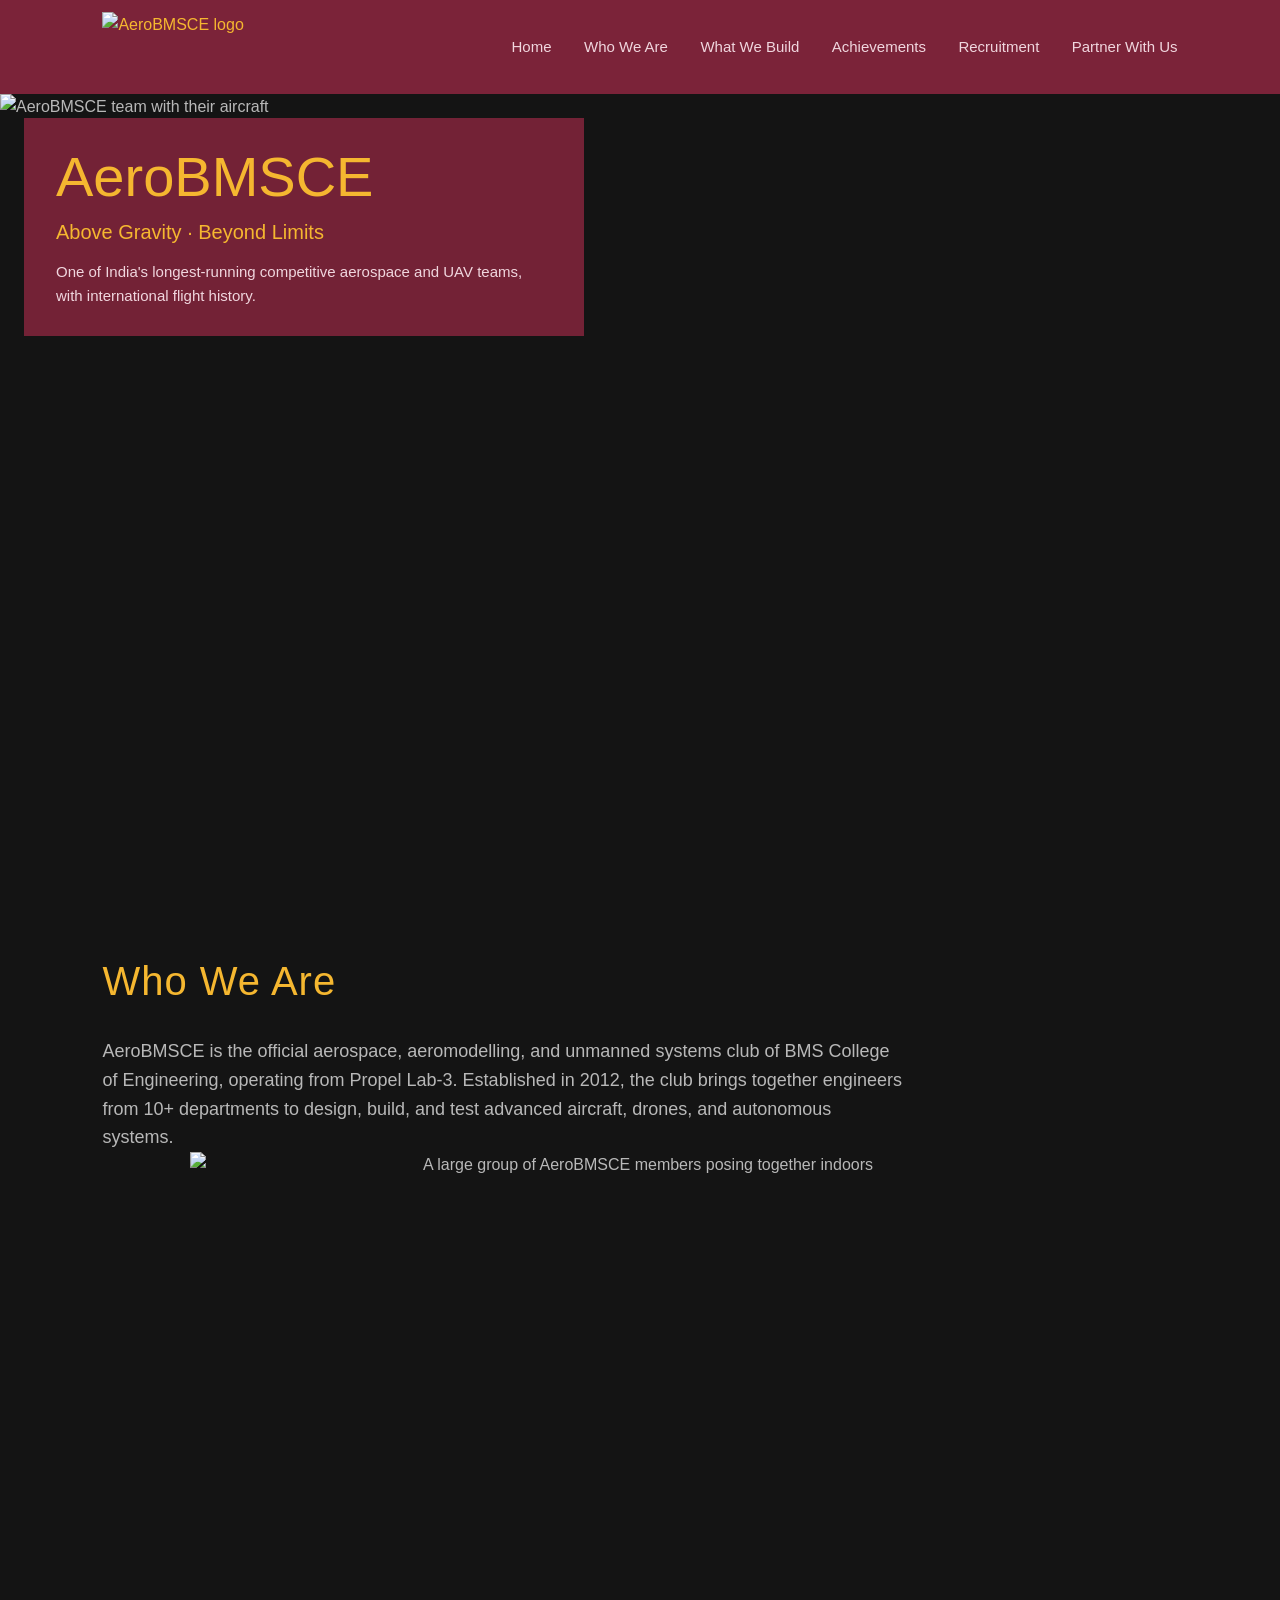
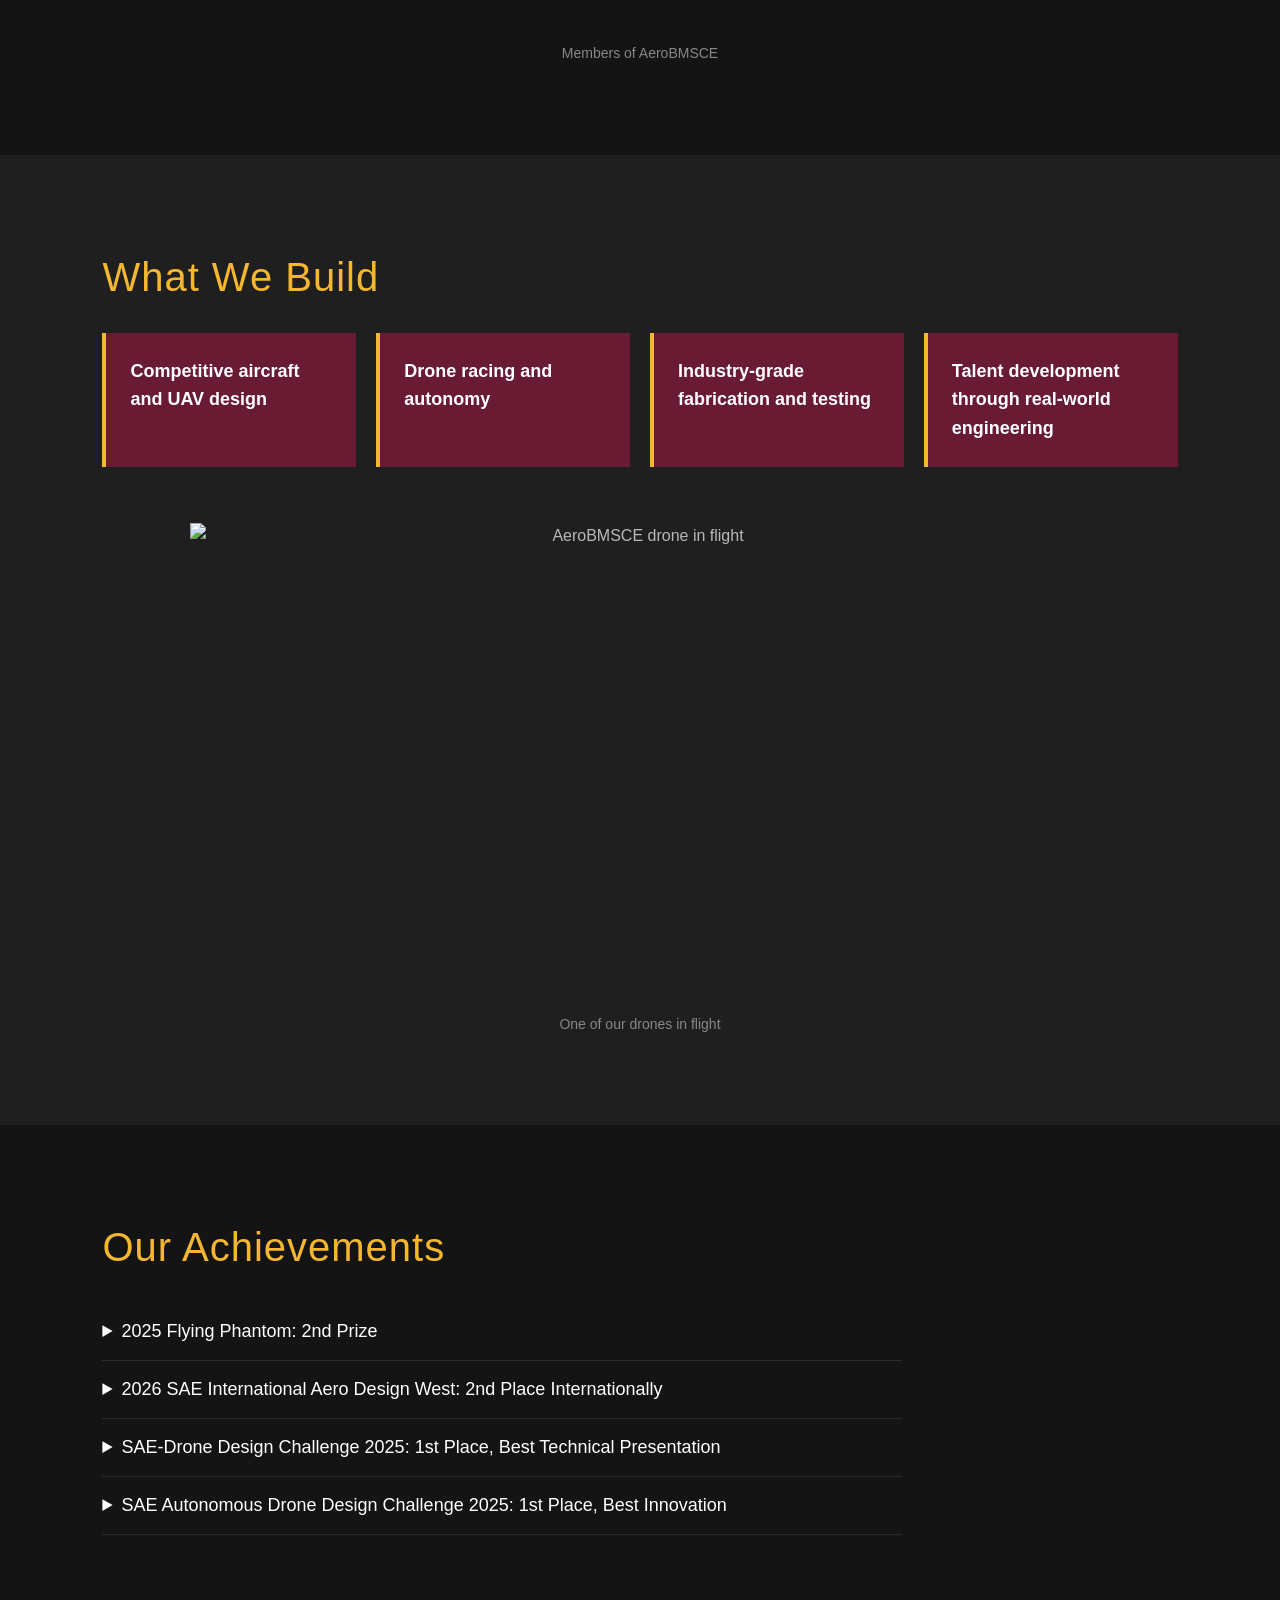
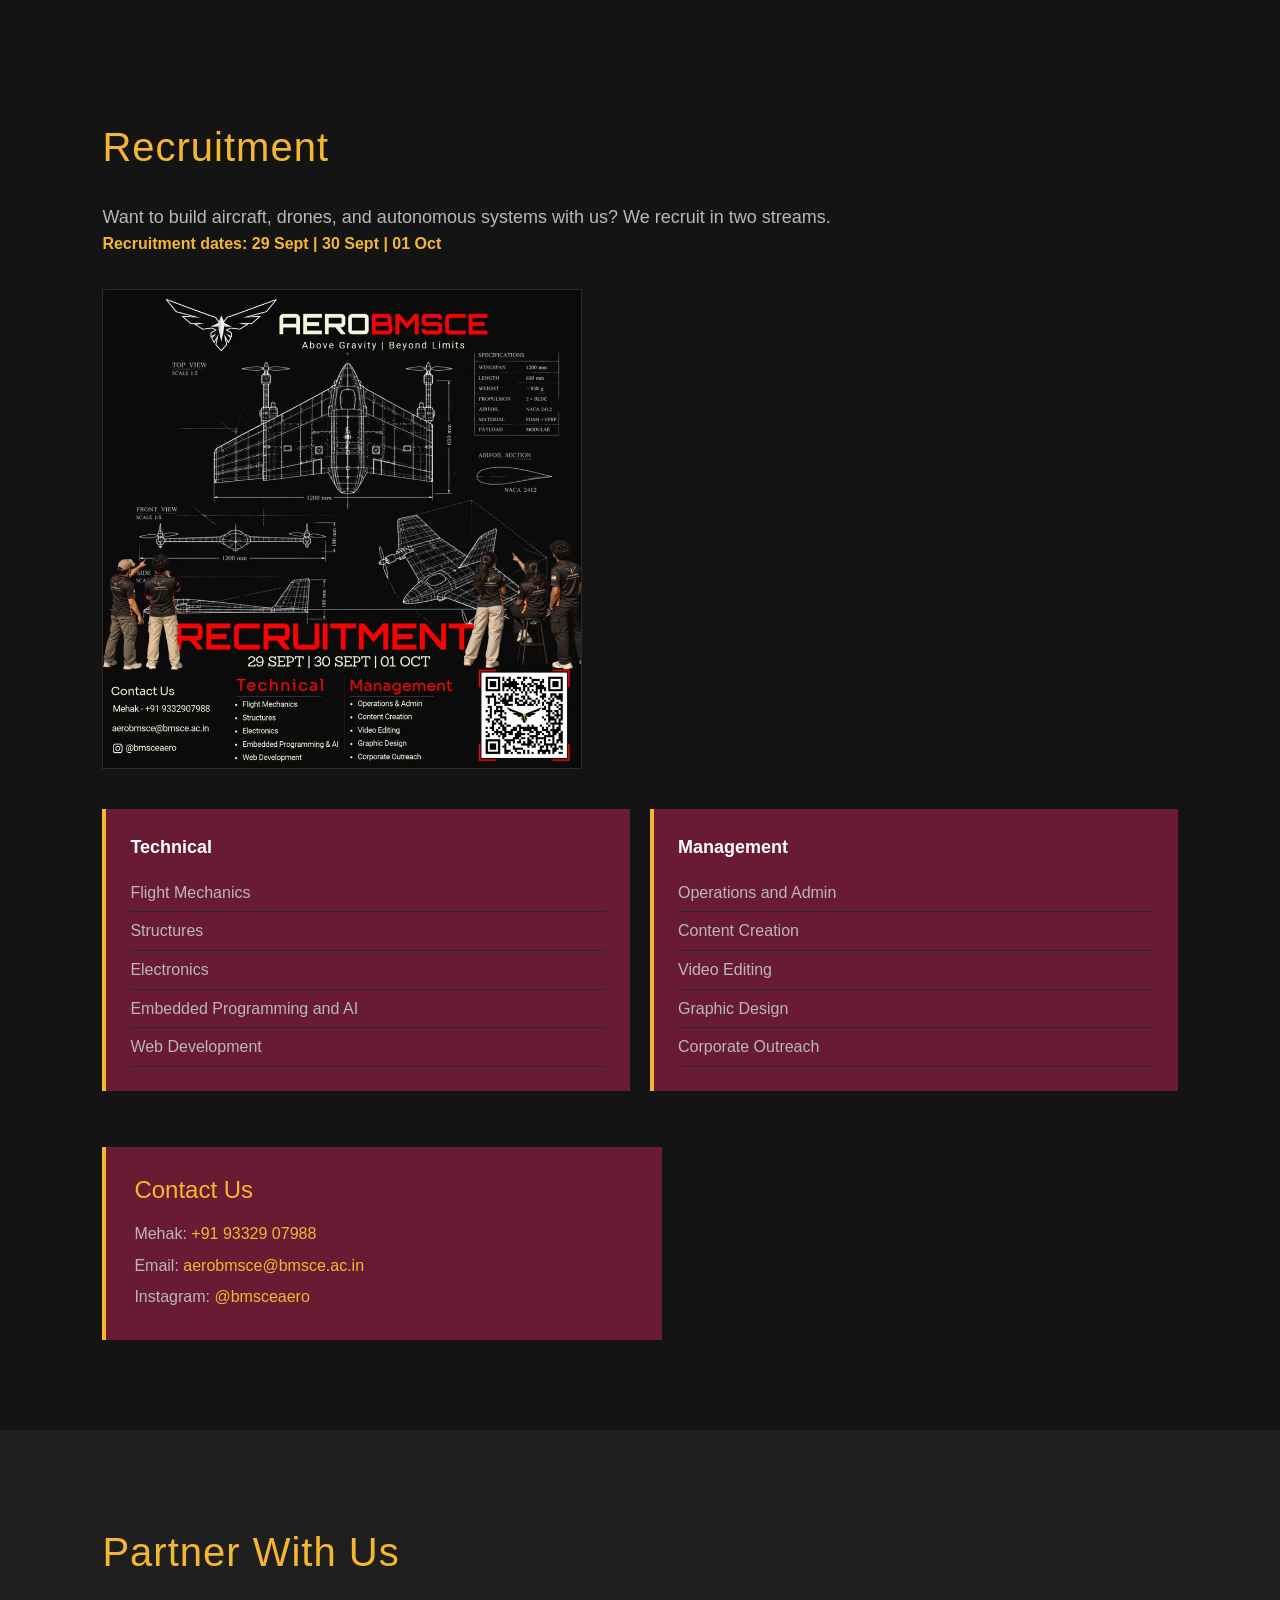
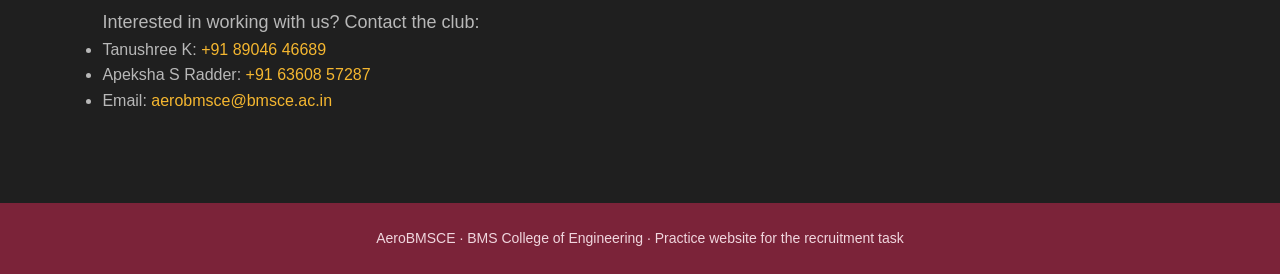
==== commit 79acd7f0: "Add photo and caption for AeroBMSCE members" ====
--- a/index.html
+++ b/index.html
@@ -42,6 +42,10 @@
       brings together engineers from 10+ departments to design, build, and test advanced
       aircraft, drones, and autonomous systems.
     </p>
+    <figure class="feature-photo who-photo">
+  <img src="images/photo5.jpg" alt="A large group of AeroBMSCE members posing together indoors">
+  <figcaption>Members of AeroBMSCE</figcaption>
+</figure>
   </section>
 
   <!-- What we build -->
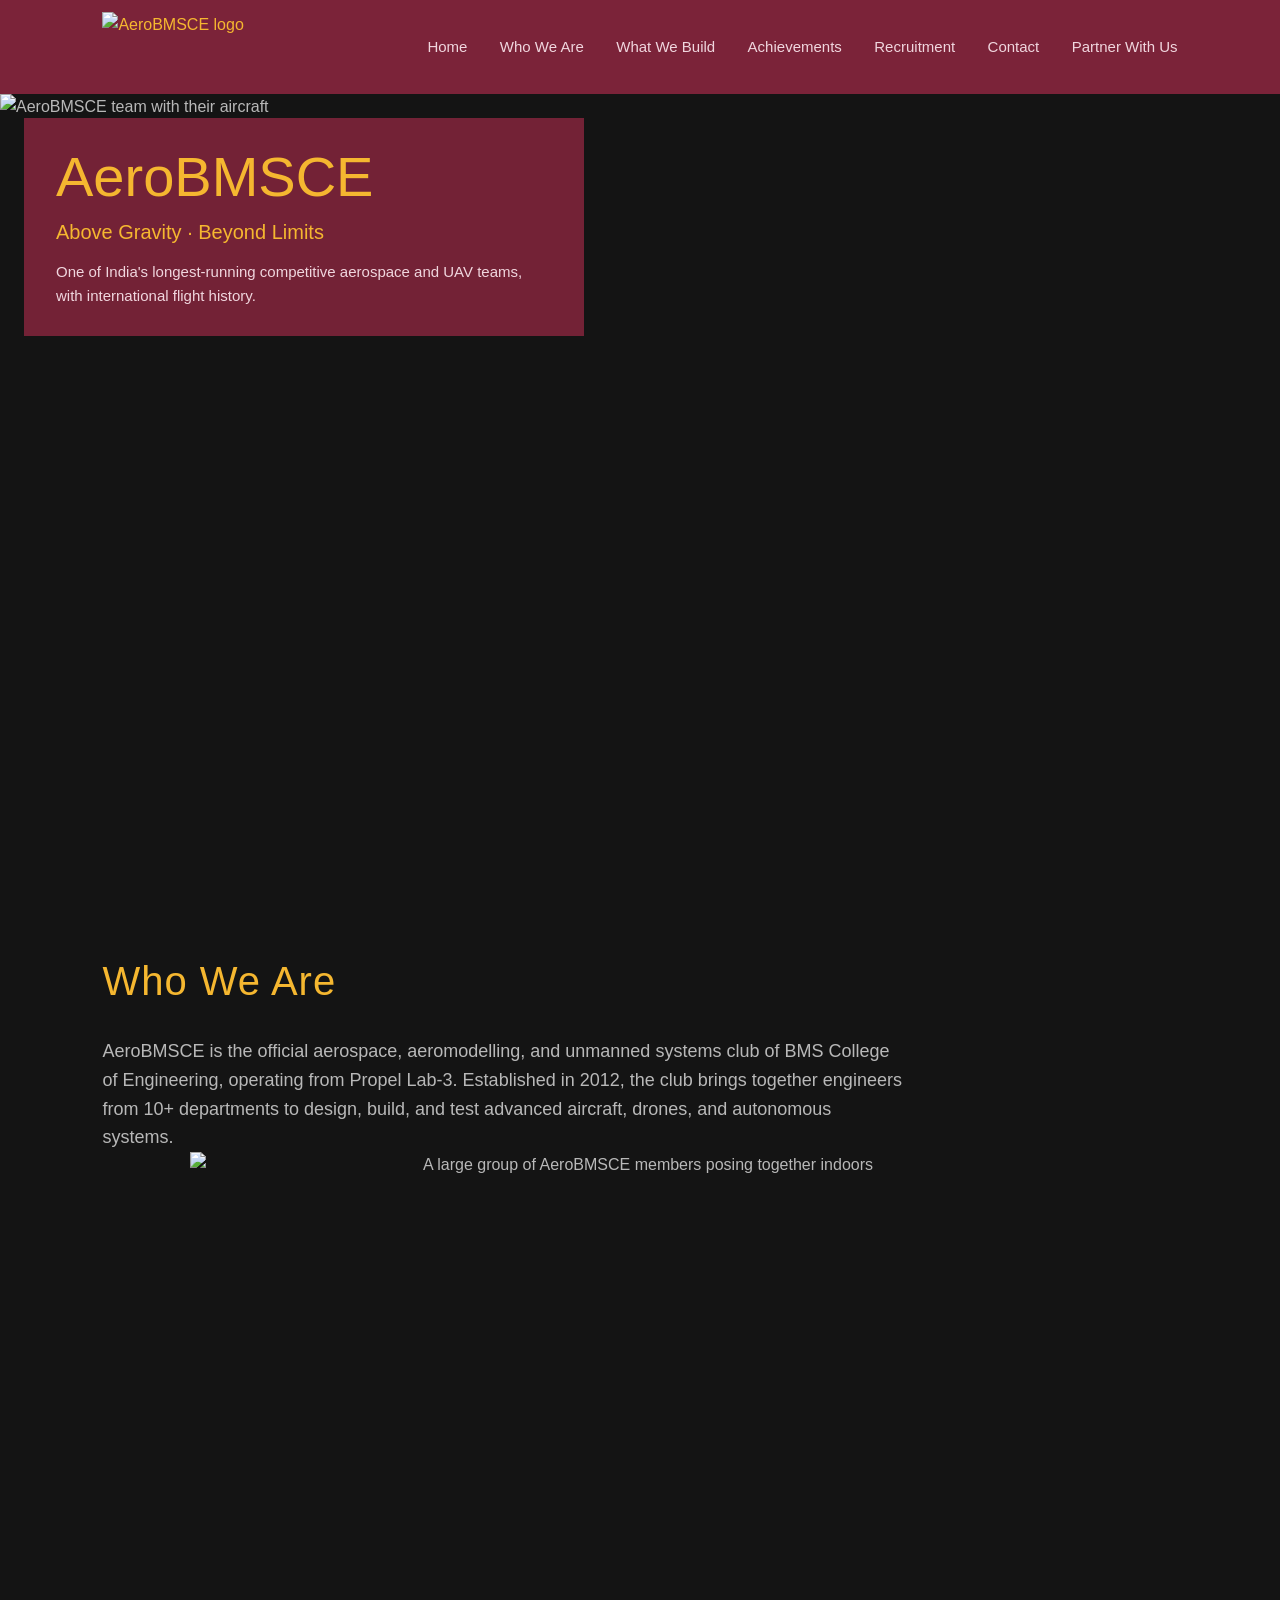
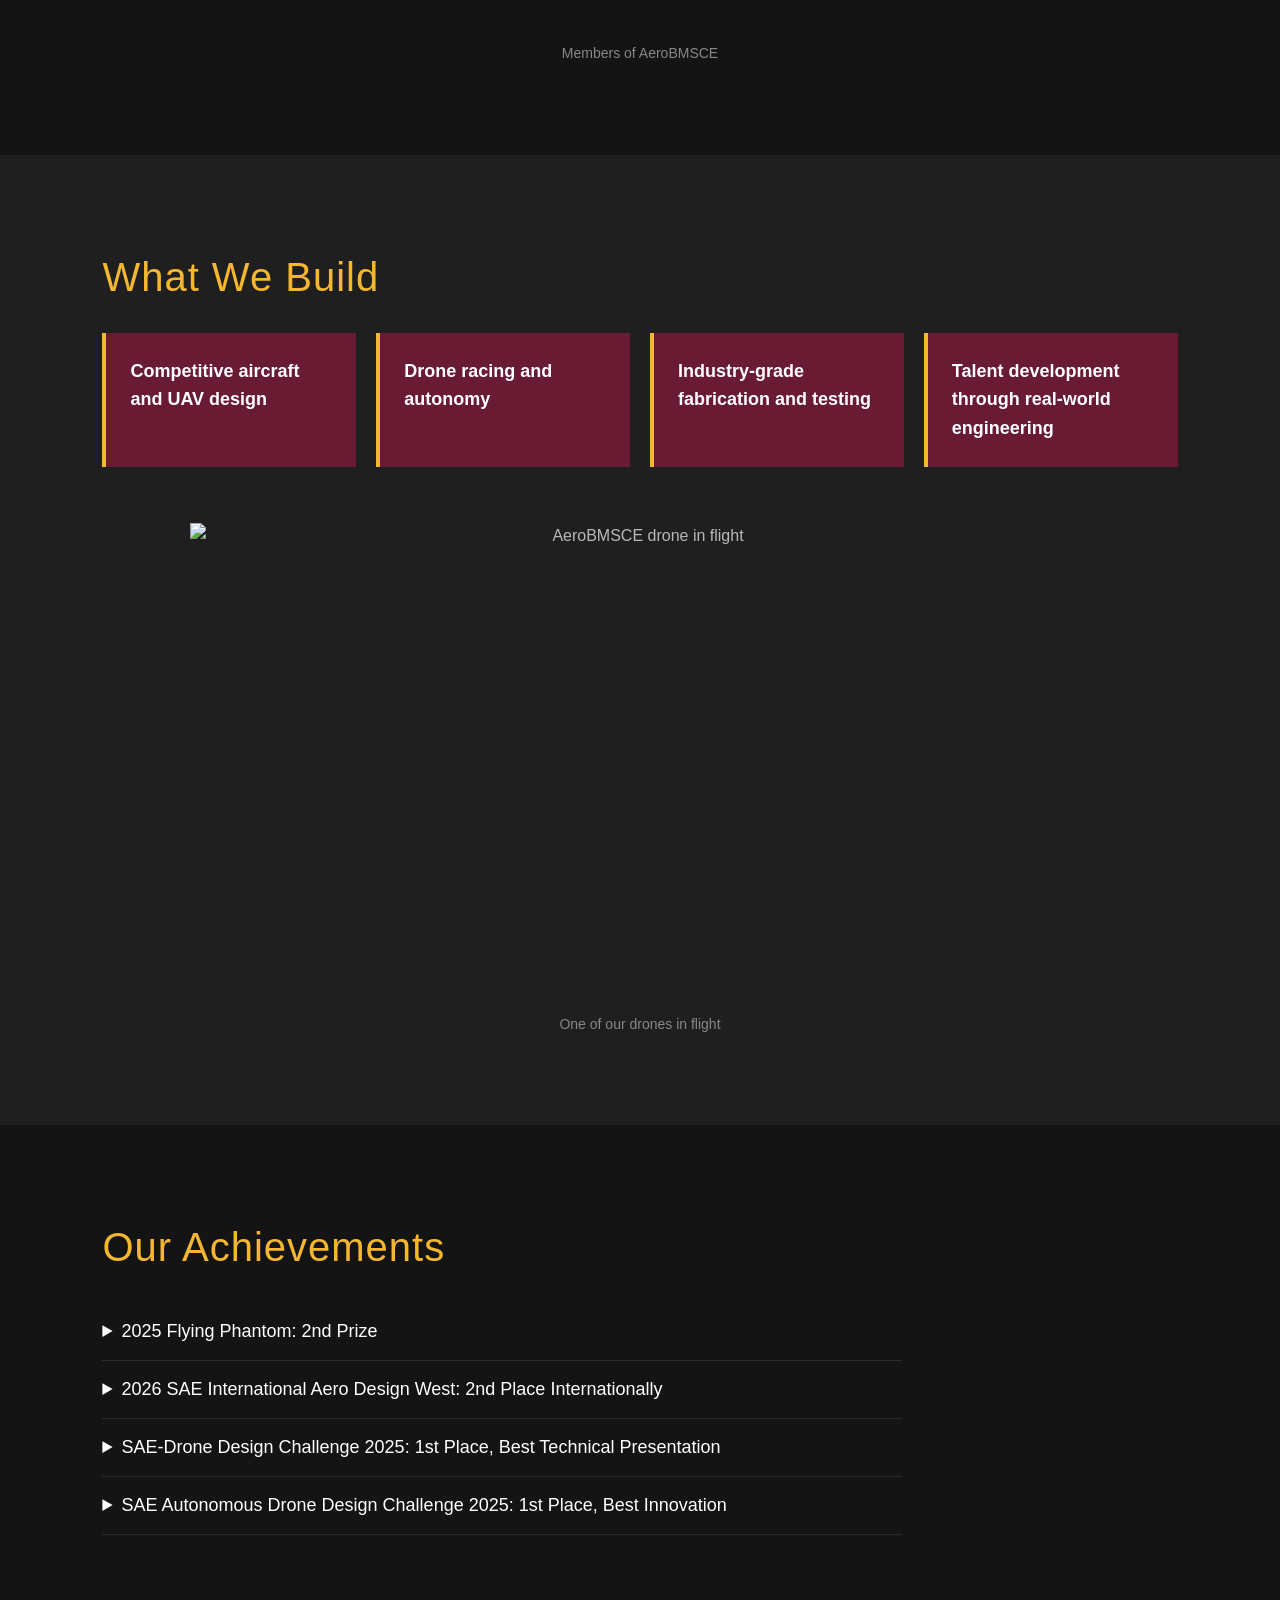
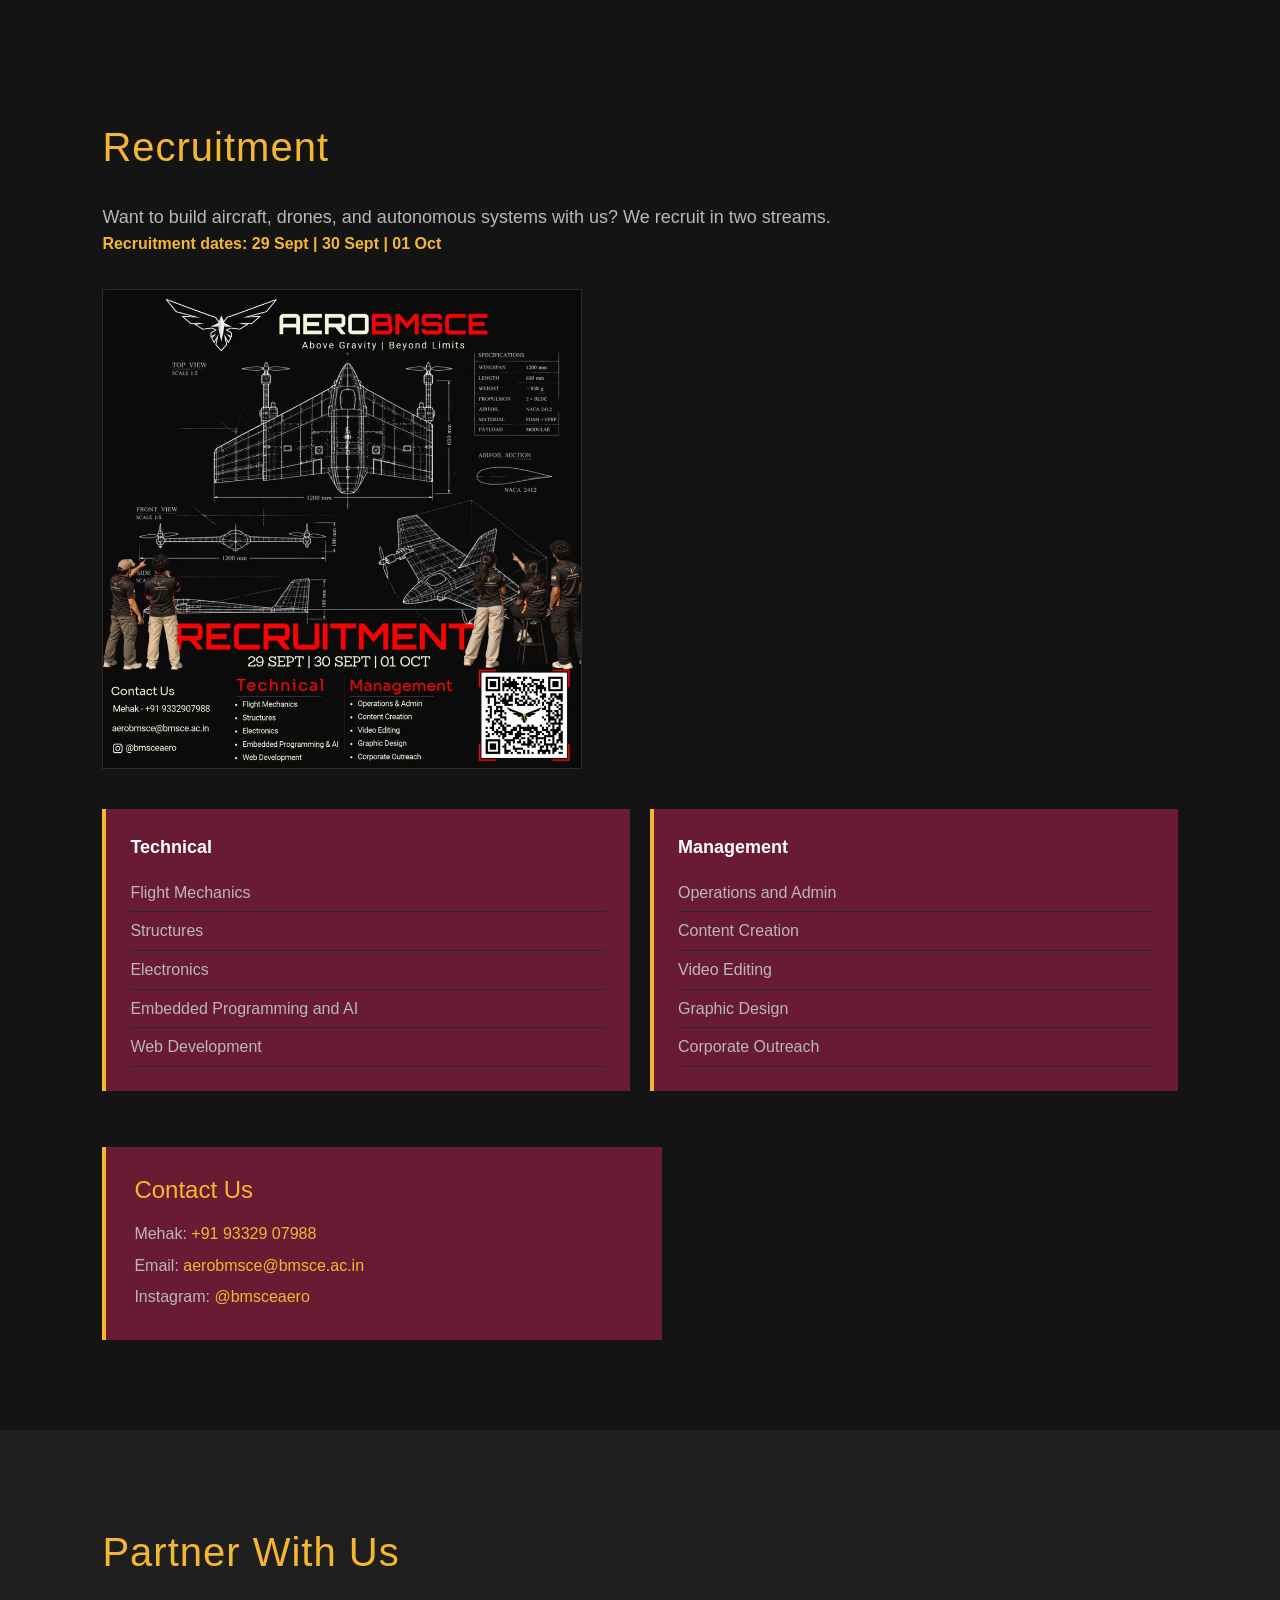
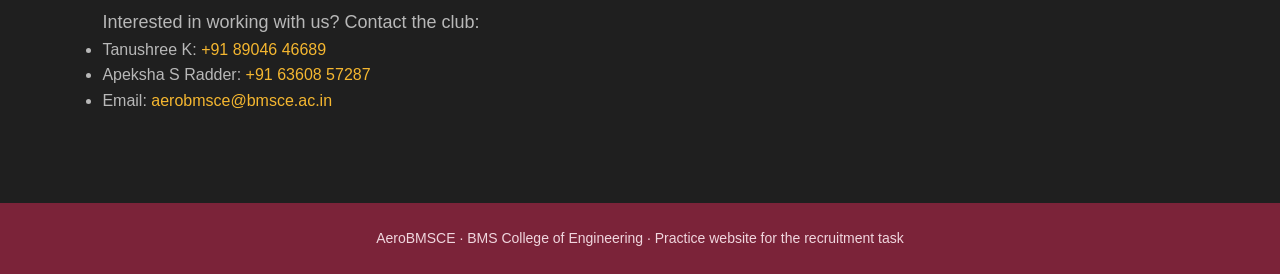
==== commit bfbab30f: "Update index.html" ====
--- a/index.html
+++ b/index.html
@@ -11,7 +11,7 @@
   <!-- Navigation: every link jumps to a section on this page, so none can 404 -->
   <header class="navbar">
     <a href="#home" class="brand">
-      <img src="images/logo.png" alt="AeroBMSCE logo">
+      <img src="images/header-logo.png" alt="AeroBMSCE logo">
     </a>
     <nav>
       <a href="#home">Home</a>
@@ -19,6 +19,7 @@
       <a href="#what">What We Build</a>
       <a href="#achievements">Achievements</a>
       <a href="#recruitment">Recruitment</a>
+      <a href="contact.html">Contact</a>
       <a href="#partners">Partner With Us</a>
     </nav>
   </header>
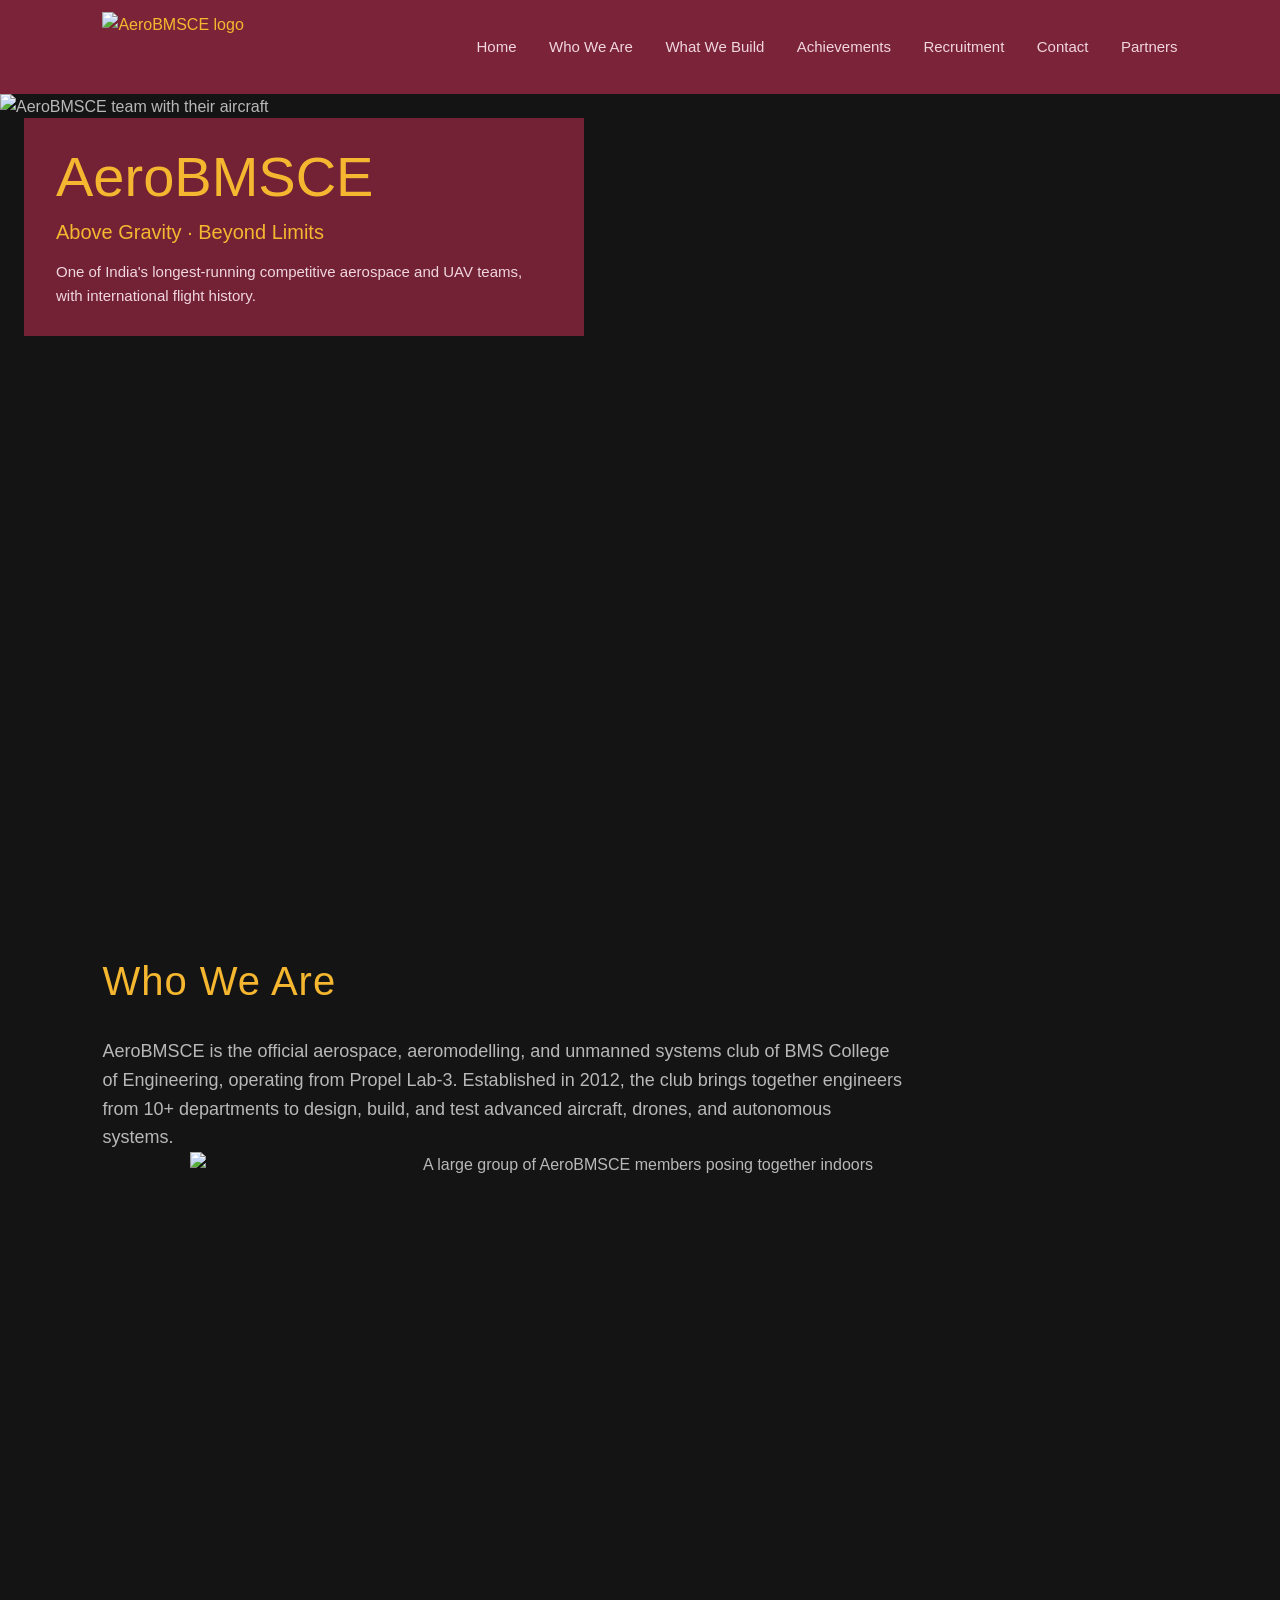
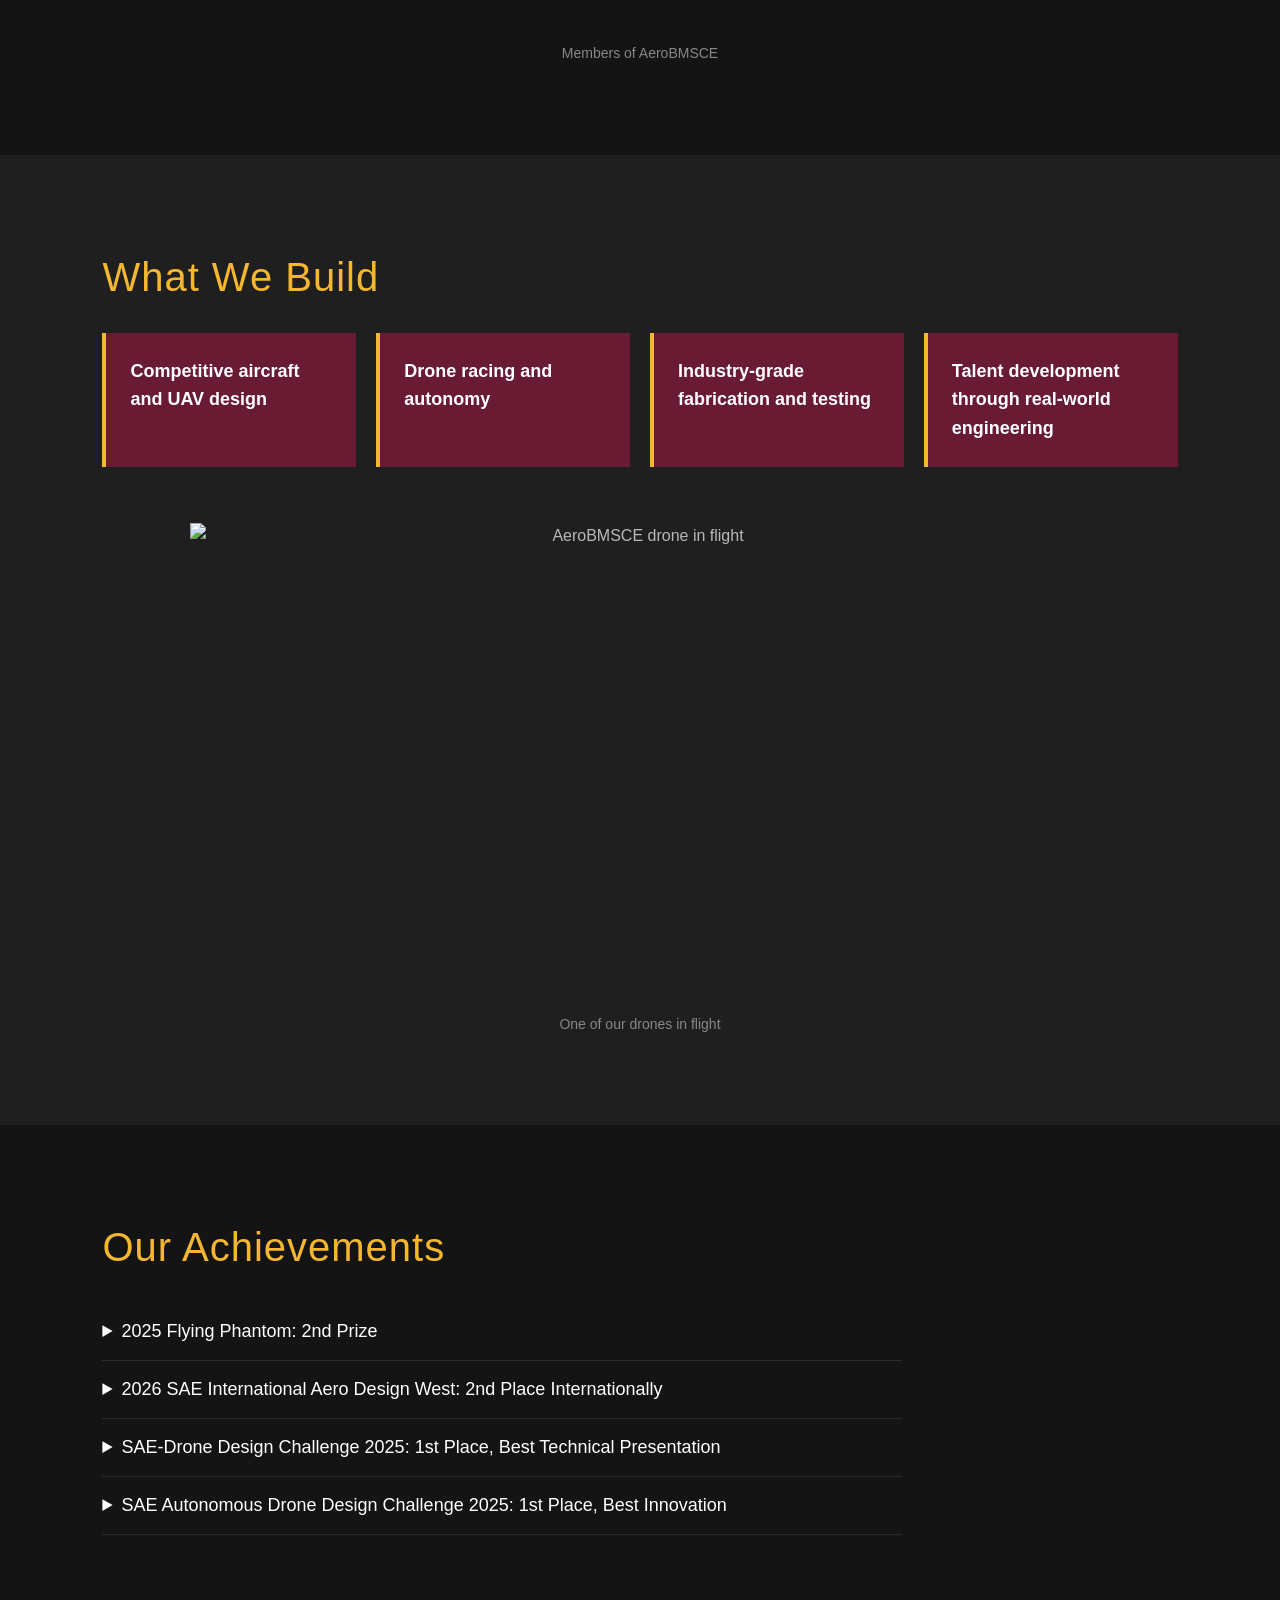
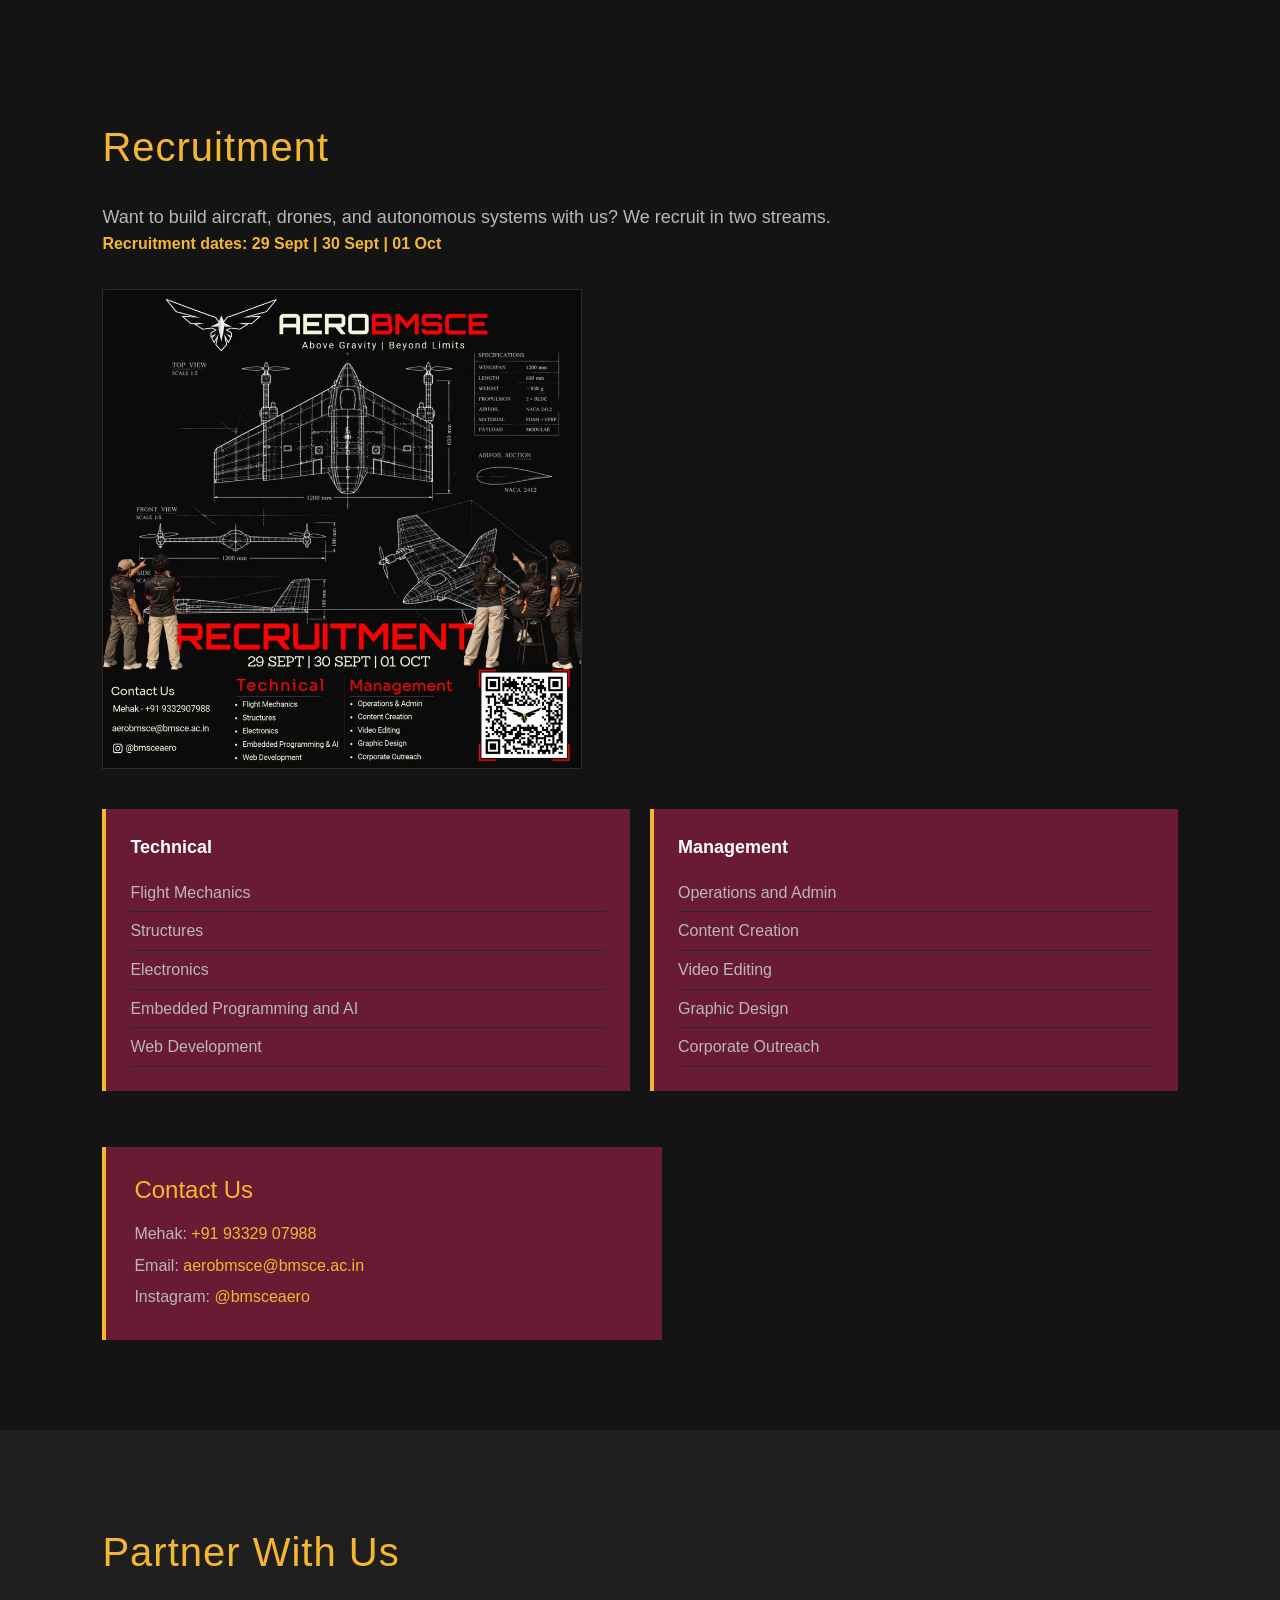
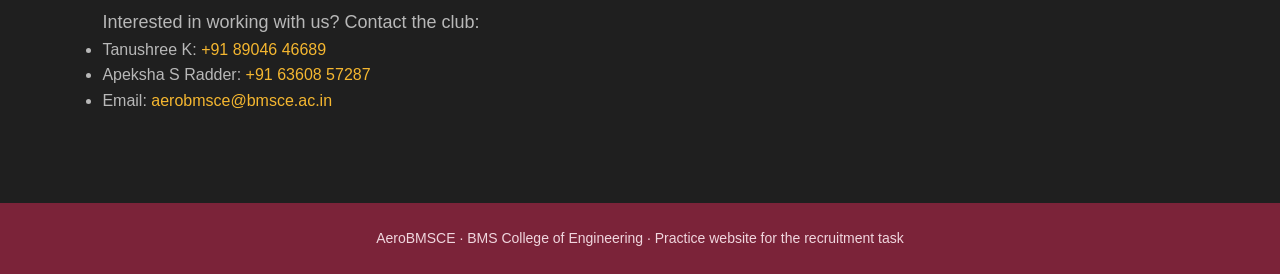
==== commit 2a772698: "Update index.html" ====
--- a/index.html
+++ b/index.html
@@ -20,7 +20,7 @@
       <a href="#achievements">Achievements</a>
       <a href="#recruitment">Recruitment</a>
       <a href="contact.html">Contact</a>
-      <a href="#partners">Partner With Us</a>
+      <a href="partners.html">Partners</a>
     </nav>
   </header>
 
--- a/style.css
+++ b/style.css
@@ -260,3 +260,26 @@
 .contact-box p {
   margin: 6px 0;
 }
+.logos {
+  display: flex;
+  flex-wrap: wrap;
+  gap: 24px;
+  align-items: center;
+  margin-bottom: 28px;
+}
+
+.logos img {
+  height: 60px;
+  width: auto;
+  background: #fff;
+  padding: 8px;
+  border-radius: 4px;
+}
+
+.partner-sub {
+  color: var(--gold);
+  font-family: var(--font-heading);
+  font-weight: normal;
+  font-size: 28px;
+  margin: 40px 0 16px;
+}
